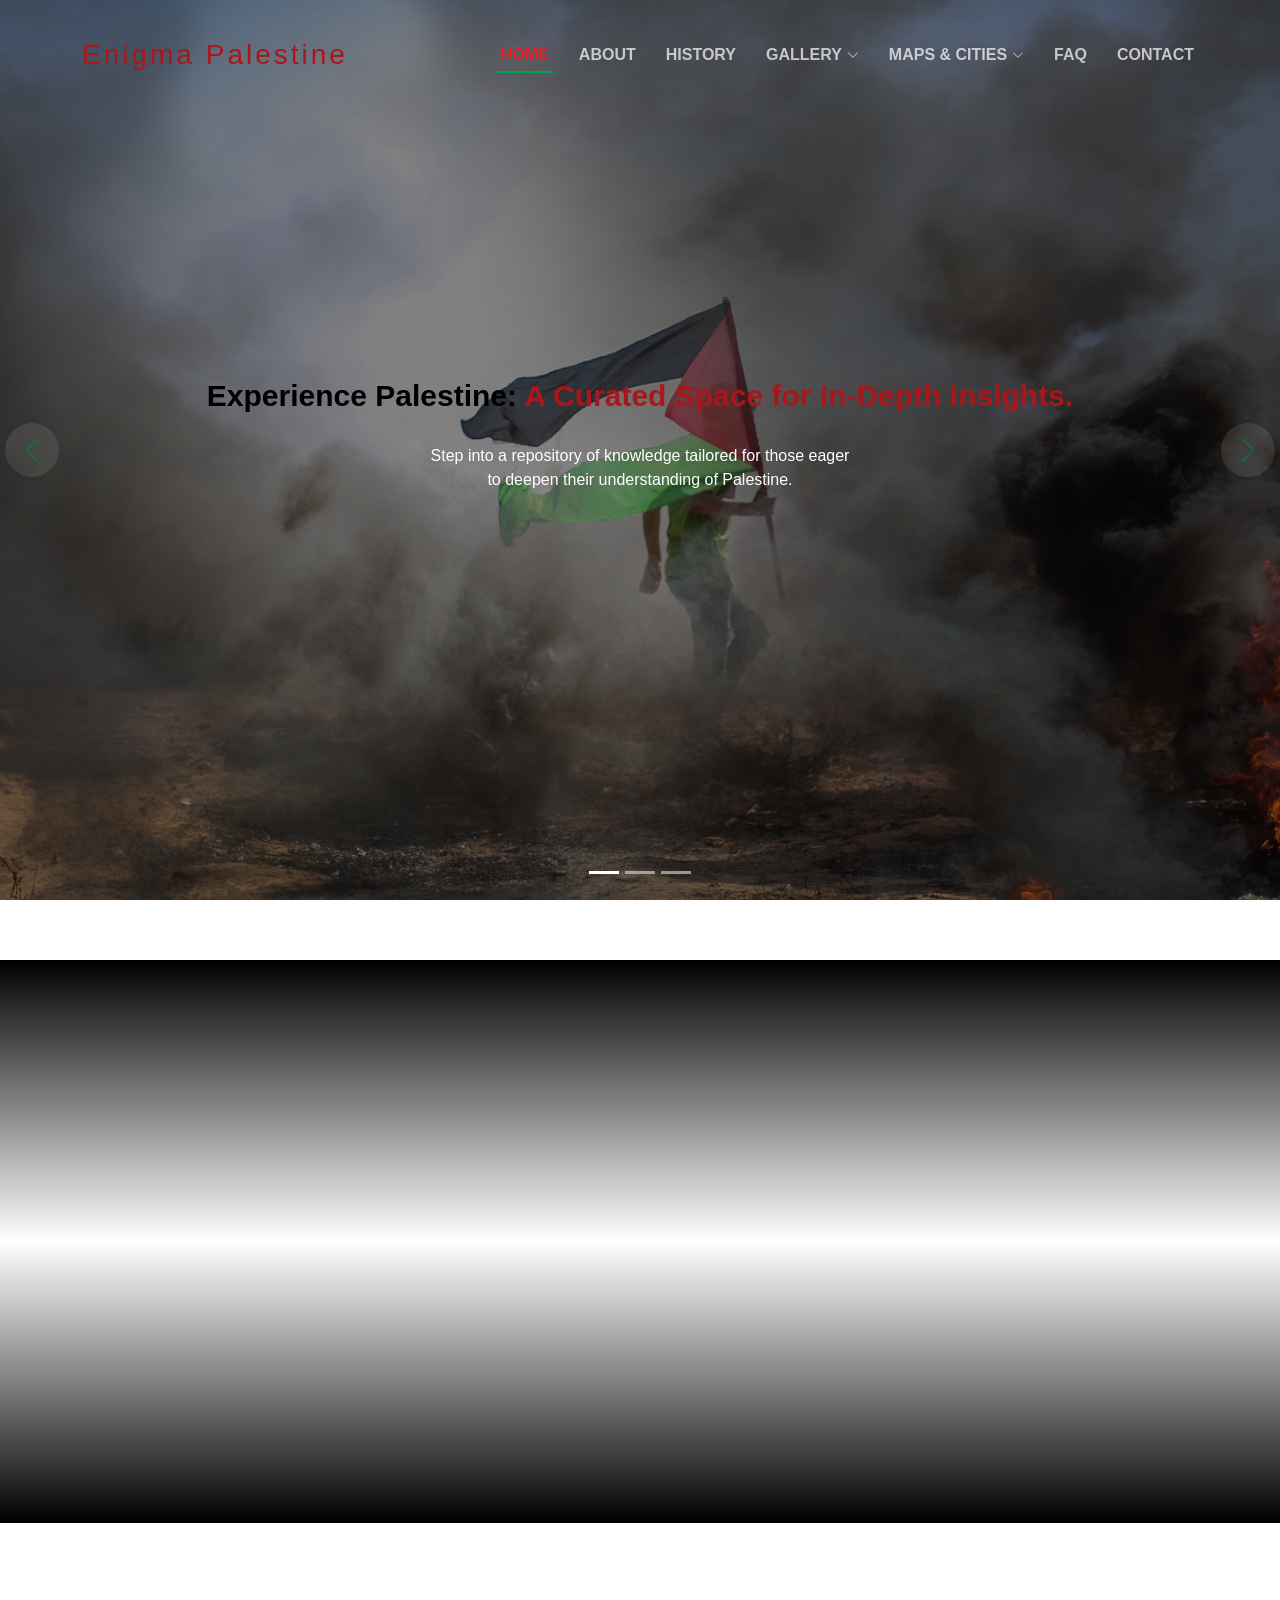
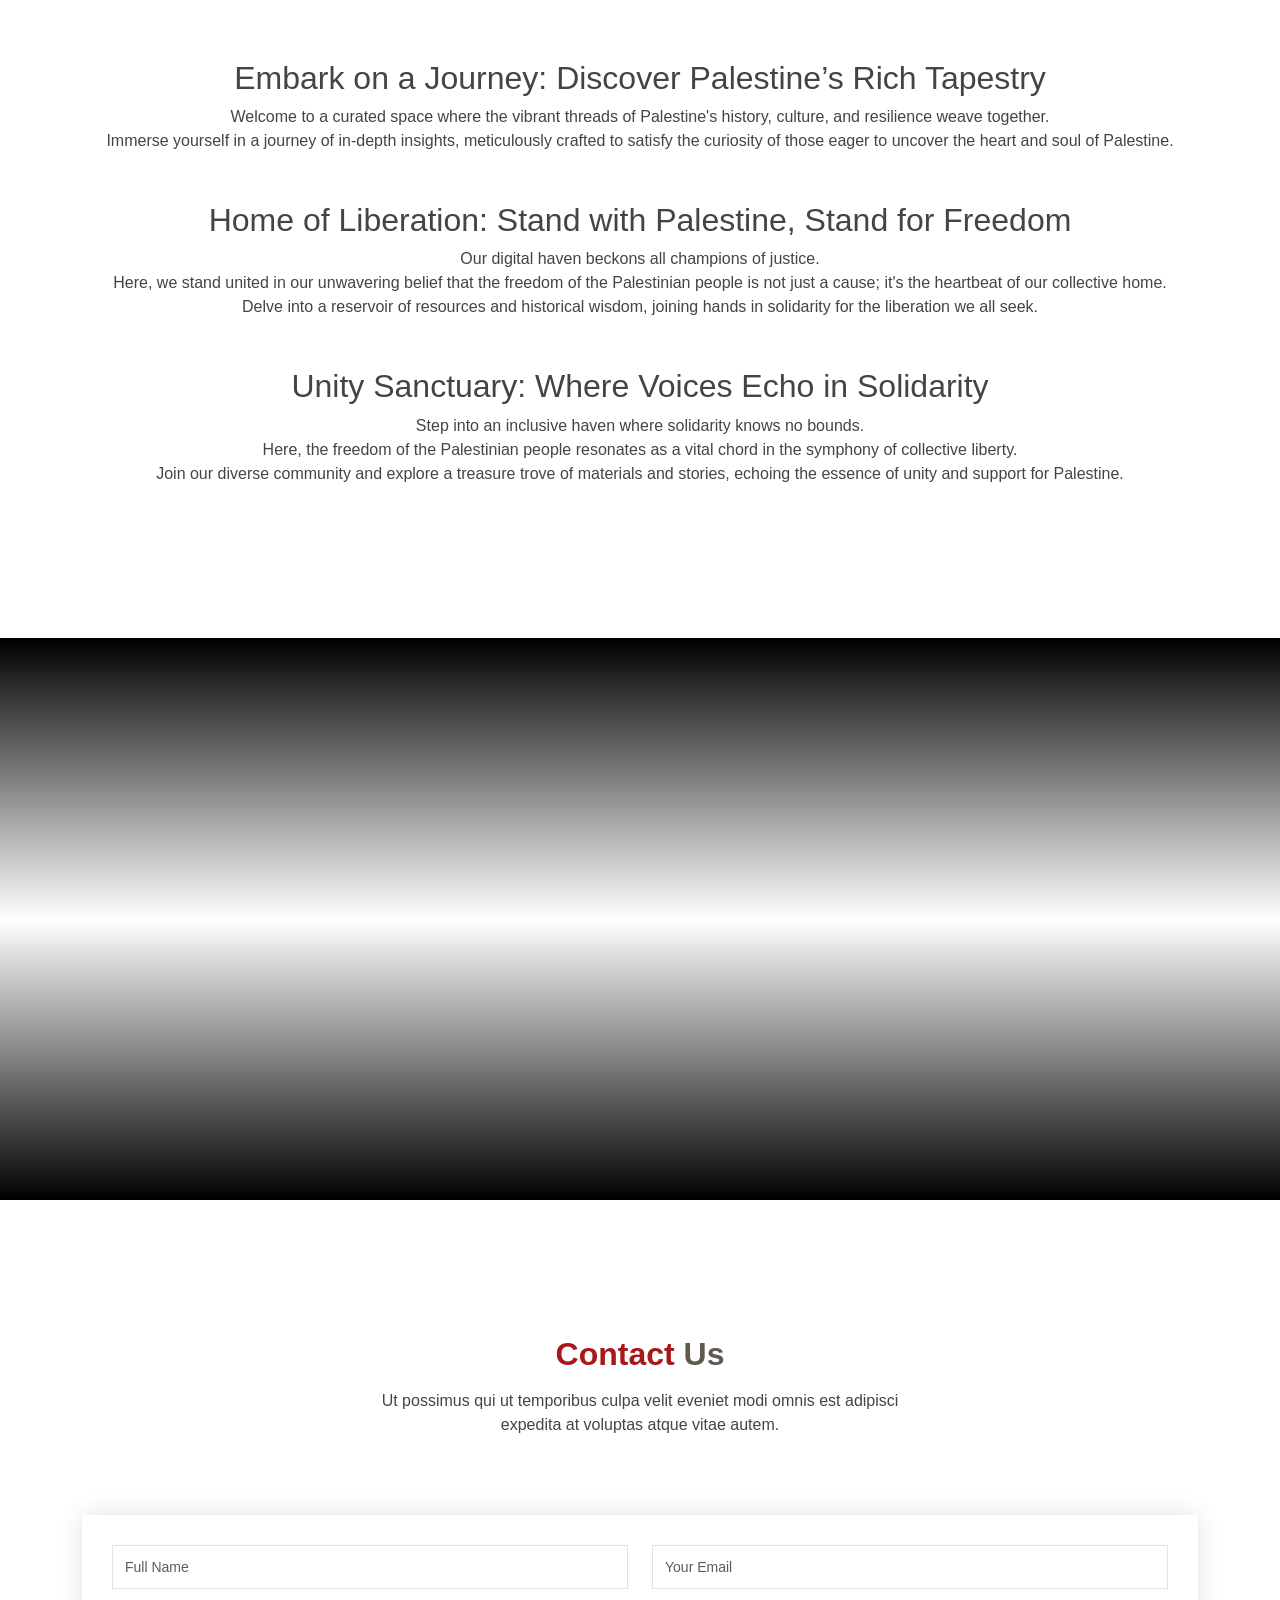
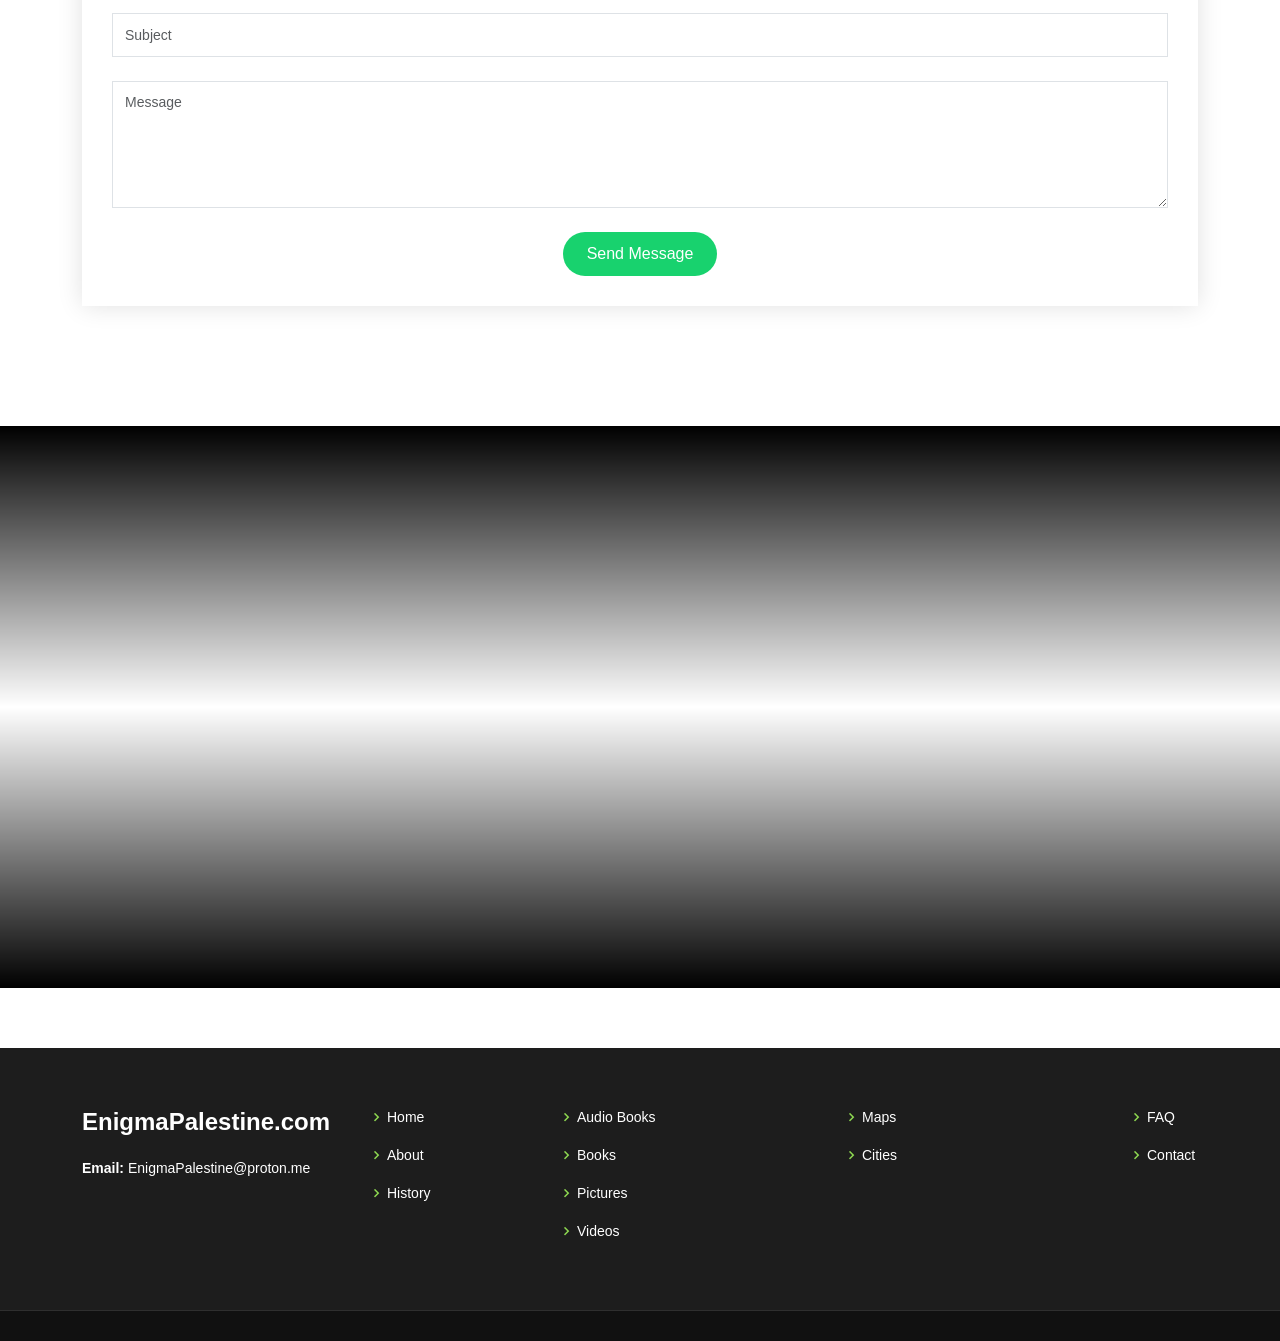
==== index.html @ a65f0f25 "create the maps and cities sections" ====
<!DOCTYPE html>
<html lang="en">

    <head>
        <meta charset="utf-8">
        <meta content="width=device-width, initial-scale=1.0" name="viewport">

        <title>HOME</title>
        <meta content="" name="description">
        <meta content="" name="keywords">

                            <!-- Google Fonts -->

        <link href="https://fonts.googleapis.com/css?family=Poppins:300,300i,400,400i,600,600i,700,700i|Satisfy|Comic+Neue:300,300i,400,400i,700,700i" rel="stylesheet">

                            <!-- vendor Files -->

        <link href="./other/animate.css/animate.min.css" rel="stylesheet">
        <link href="./other/bootstrap/css/bootstrap.min.css" rel="stylesheet">
        <link href="./other/bootstrap-icons/bootstrap-icons.css" rel="stylesheet">
        <link href="./other/boxicons/css/boxicons.min.css" rel="stylesheet">
        <link href="./other/glightbox/css/glightbox.min.css" rel="stylesheet">
        <link href="./other/swiper/swiper-bundle.min.css" rel="stylesheet">
        <link href="./css/style.css" rel="stylesheet">

    </head>

    <body>

                            <!-- ======= Header ======= -->

        <header id="header" class="fixed-top d-flex align-items-center header-transparent">
            <div class="container-fluid container-xl d-flex align-items-center justify-content-between">

                <div class="logo me-auto">
                    <h1><a href="index.html">Enigma Palestine</a></h1>
                </div>

                <nav id="navbar" class="navbar order-last order-lg-0">
                    <ul>
                        <li><a class="nav-link scrollto active" href="#hero">Home</a></li>

                        <li><a class="nav-link scrollto" href="about.html">About</a></li>

                        <li><a class="nav-link scrollto" href="history.html">History</a></li>

                        <li class="dropdown"><a class="nav-link scrollto" href="gallery.html"><span>Gallery</span> <i class="bi bi-chevron-down"></i></a>
                            <ul>
                                <li><a href="#">Audio Books</a></li>
                                <li><a href="#">Books</a></li>
                                <li><a href="#">Pictures</a></li>
                                <li><a href="#">Videos</a></li>
                            </ul>
                        </li>

                        <li class="dropdown"><a class="nav-link scrollto" href="maps&cities.html"><span>Maps & Cities</span> <i class="bi bi-chevron-down"></i></a>
                            <ul>
                                <li><a href="maps.html">Maps</a></li>
                                <li><a href="cities.html">Cities</a></li>
                            </ul>
                        </li>

                        <li><a class="nav-link scrollto" href="faq.html">FAQ</a></li>

                        <li><a class="nav-link scrollto" href="contact.html">Contact</a></li>
                    </ul>
                    <i class="bi bi-list mobile-nav-toggle"></i>
                </nav>

            </div>
        </header>

                            <!-- /Header -->

                            <!-- ======= Hero Section ======= -->

        <section id="hero">
            <div class="hero-container">
                <div id="heroCarousel" data-bs-interval="5000" class="carousel slide carousel-fade" data-bs-ride="carousel">

                    <ol class="carousel-indicators" id="hero-carousel-indicators"></ol>

                    <div class="carousel-inner" role="listbox">

                                    <!-- Slide 1 -->
                        <div class="carousel-item active" style="background-image: url(./img/slide.jpg);">
                            <div class="carousel-container">
                                <div class="carousel-content">
                                <h2 class="animate__animated animate__fadeInDown"><span>Experience Palestine:</span> A Curated Space for In-Depth Insights.</h2>
                                <p class="animate__animated animate__fadeInUp">Step into a repository of knowledge tailored for those eager to deepen their understanding of Palestine.</p>
                                </div>
                            </div>
                        </div>

                                    <!-- Slide 2 -->
                        <div class="carousel-item" style="background-image: url(./img/slide.jpg);">
                            <div class="carousel-container">
                                <div class="carousel-content">
                                <h2 class="animate__animated animate__fadeInDown"><span>Championing Palestinian Freedom:</span> Our Collective Home.</h2>
                                <p class="animate__animated animate__fadeInUp">We stand as a haven for those who share the conviction that the freedom of the Palestinian people is a crucial element in attaining our shared liberation.<br>
                                    Offering resources and historical insights, we embrace all who stand in solidarity with Palestine.</p>
                                </div>
                            </div>
                        </div>

                                    <!-- Slide 3 -->
                        <div class="carousel-item" style="background-image: url(./img/slide.jpg);">
                            <div class="carousel-container">
                                <div class="carousel-content">
                                <h2 class="animate__animated animate__fadeInDown"><span>Solidarity for Palestine:</span> An Inclusive Haven.</h2>
                                <p class="animate__animated animate__fadeInUp">In this welcoming sanctuary, we bring together individuals who understand that the freedom of the Palestinian people is inseparable from our joint pursuit of collective liberty.<br>
                                    Explore a treasure trove of materials and stories that echo the essence of unity in support of Palestine.</p>
                                </div>
                            </div>
                        </div>

                    </div>

                    <a class="carousel-control-prev" href="#heroCarousel" role="button" data-bs-slide="prev">
                        <span class="carousel-control-prev-icon bi bi-chevron-left" aria-hidden="true"></span>
                    </a>

                    <a class="carousel-control-next" href="#heroCarousel" role="button" data-bs-slide="next">
                        <span class="carousel-control-next-icon bi bi-chevron-right" aria-hidden="true"></span>
                    </a>

                </div>
            </div>
        </section>

                            <!-- /Hero -->

                            <!--======Banner======-->

        <section>
            <main>
                <div class='banner-1'></div>
            </main>
        </section>

                        <!--======/Banner======-->

                        <!--Text Section-->

        <section>
            <div class="text-center p-3">
                <h2><span>Embark on a Journey:</span> Discover Palestine’s Rich Tapestry</h2>
                <p>
                    Welcome to a curated space where the vibrant threads of Palestine's history, culture, and resilience weave together.<br>
                    Immerse yourself in a journey of in-depth insights, meticulously crafted to satisfy the curiosity of those eager to uncover the heart and soul of Palestine.
                </p>
            </div>

            <div class="text-center p-3">
                <h2><span>Home of Liberation:</span> Stand with Palestine, Stand for Freedom</h2>
                <p>
                    Our digital haven beckons all champions of justice.<br>
                    Here, we stand united in our unwavering belief that the freedom of the Palestinian people is not just a cause; it's the heartbeat of our collective home.<br>
                    Delve into a reservoir of resources and historical wisdom, joining hands in solidarity for the liberation we all seek.
                </p>
            </div>

            <div class="text-center p-3">
                <h2><span>Unity Sanctuary:</span> Where Voices Echo in Solidarity</h2>
                <p>
                    Step into an inclusive haven where solidarity knows no bounds.<br>
                    Here, the freedom of the Palestinian people resonates as a vital chord in the symphony of collective liberty.<br>
                    Join our diverse community and explore a treasure trove of materials and stories, echoing the essence of unity and support for Palestine.
                </p>
            </div>
        </section>

                        <!--/Text Section-->

                        <!--======Banner======-->

        <section>
            <main>
                <div class='banner-1'></div>
            </main>
        </section>
                    
                        <!--======/Banner======-->

                        <!-- ======= Contact Section ======= -->

        <section id="contact" class="contact">
            <div class="container">

                <div class="section-title">
                    <h2><span>Contact</span> Us</h2>
                    <p>Ut possimus qui ut temporibus culpa velit eveniet modi omnis est adipisci expedita at voluptas atque vitae autem.</p>
                </div>
            </div>

            <div class="container mt-5">

                <form action="forms/contact.php" method="post" role="form" class="php-email-form">
                    <div class="row">
                        <div class="col-md-6 form-group">
                            <input type="text" name="name" class="form-control" id="name" placeholder="Full Name" required>
                        </div>
                        <div class="col-md-6 form-group mt-3 mt-md-0">
                            <input type="email" class="form-control" name="email" id="email" placeholder="Your Email" required>
                        </div>
                    </div>
                    <div class="form-group mt-3">
                        <input type="text" class="form-control" name="subject" id="subject" placeholder="Subject" required>
                    </div>
                    <div class="form-group mt-3">
                        <textarea class="form-control" name="message" rows="5" placeholder="Message" required></textarea>
                    </div>
                    <div class="my-3">
                        <div class="loading">Loading</div>
                        <div class="error-message"></div>
                        <div class="sent-message">Your message has been sent. Thank you!</div>
                    </div>
                    <div class="text-center"><button type="submit">Send Message</button></div>
                </form>

            </div>
        </section>

                            <!-- /Contact Section -->

                            <!-- / #main -->

                            <!--======Banner======-->

        <section>
            <main>
                <div class='banner-1'></div>
            </main>
        </section>

                            <!--======/Banner======-->

                            <!-- ======= Footer ======= -->

        <footer id="footer">
            <div class="footer-top">
                <div class="container">
                    <div class="row">
                
                        <div class="col-lg-3 col-md-6">
                        <div class="footer-info">
                            <h3>EnigmaPalestine.com</h3>
                            <p>
                            <strong>Email:</strong> EnigmaPalestine@proton.me<br>
                            </p>
                        </div>
                        </div>
                
                        <div class="col-lg-2 col-md-6 footer-links">
                        <ul>
                            <li><i class="bx bx-chevron-right"></i> <a href="#hero">Home</a></li>
                            <li><i class="bx bx-chevron-right"></i> <a href="about.html">About</a></li>
                            <li><i class="bx bx-chevron-right"></i> <a href="history.html">History</a></li>
                        </ul>
                        </div>
                
                        <div class="col-lg-3 col-md-6 footer-links">
                        <ul>
                            <li><i class="bx bx-chevron-right"></i> <a href="audiobooks.html">Audio Books</a></li>
                            <li><i class="bx bx-chevron-right"></i> <a href="books.html">Books</a></li>
                            <li><i class="bx bx-chevron-right"></i> <a href="pictures.html">Pictures</a></li>
                            <li><i class="bx bx-chevron-right"></i> <a href="videos.html">Videos</a></li>
                        </ul>
                        </div>
                
                        <div class="col-lg-3 col-md-6 footer-links">
                        <ul>
                            <li><i class="bx bx-chevron-right"></i> <a href="maps.html">Maps</a></li>
                            <li><i class="bx bx-chevron-right"></i> <a href="cities.html">Cities</a></li>
                        </ul>
                        </div>
                
                        <div class="col-lg-1 col-md-6 footer-links">
                        <ul>
                            <li><i class="bx bx-chevron-right"></i> <a href="faq.html">FAQ</a></li>
                            <li><i class="bx bx-chevron-right"></i> <a href="contact.html">Contact</a></li>
                        </ul>
                        </div>
                
                    </div>
                </div>
            </div>
        </footer>

                            <!-- /Footer -->

        <a href="#" class="back-to-top d-flex align-items-center justify-content-center"><i class="bi bi-arrow-up-short"></i></a>

                            <!-- JS Files -->
        <script src="./other/bootstrap/js/bootstrap.bundle.min.js"></script>
        <script src="./other/glightbox/js/glightbox.min.js"></script>
        <script src="./other/isotope-layout/isotope.pkgd.min.js"></script>
        <script src="./other/swiper/swiper-bundle.min.js"></script>
        <script src="./other/php-email-form/validate.js"></script>
        <script src="./js/main.js"></script>

    </body>

</html>
---- css/style.css ----
/*--------------------------------------------------------------
# General
--------------------------------------------------------------*/
body {
  font-family: "Open Sans", sans-serif;
  color: #444444;
  background-color: #FFFFFF;
}

a {
  text-decoration: none;
  color: #ffb03b;
}

a:hover {
  color: #ffc56e;
  text-decoration: none;
}

h1,
h2,
h3,
h4,
h5,
h6 {
  font-family: "Roboto", sans-serif;
}

/*---------------------------------------
# Banners Section
----------------------------------------*/
.banner-1 {
  width: 75%;
  margin-left: calc(50% - 50vw);
  width: 100vw;
  height: 62.5vmin;
  min-height: 15em;
  background: linear-gradient(#000, transparent, #000),
              url('../img/banner/01.jpg') 50% / cover fixed; /* Use fixed background-attachment */
  background-blend-mode: multiply;
  overflow: hidden; /* Hide overflowing content */
}

.banner-2 {
  width: 75%;
  margin-left: calc(50% - 50vw);
  width: 100vw;
  height: 62.5vmin;
  min-height: 15em;
  background: linear-gradient(#000, transparent, #000),
              url('../img/banner/02.jpg') 50% / cover fixed; /* Use fixed background-attachment */
  background-blend-mode: multiply;
  overflow: hidden; /* Hide overflowing content */
}

.banner-3 {
  width: 75%;
  margin-left: calc(50% - 50vw);
  width: 100vw;
  height: 62.5vmin;
  min-height: 15em;
  background: linear-gradient(#000, transparent, #000),
              url('../img/banner/03.jpg') 50% / cover fixed; /* Use fixed background-attachment */
  background-blend-mode: multiply;
  overflow: hidden; /* Hide overflowing content */
}

.banner-4 {
  width: 75%;
  margin-left: calc(50% - 50vw);
  width: 100vw;
  height: 62.5vmin;
  min-height: 15em;
  background: linear-gradient(#000, transparent, #000),
              url('../img/banner/04.jpg') 50% / cover fixed; /* Use fixed background-attachment */
  background-blend-mode: multiply;
  overflow: hidden; /* Hide overflowing content */
}

.banner-5 {
  width: 75%;
  margin-left: calc(50% - 50vw);
  width: 100vw;
  height: 62.5vmin;
  min-height: 15em;
  background: linear-gradient(#000, transparent, #000),
              url('../img/banner/05.jpg') 50% / cover fixed; /* Use fixed background-attachment */
  background-blend-mode: multiply;
  overflow: hidden; /* Hide overflowing content */
}

.banner-6 {
  width: 75%;
  margin-left: calc(50% - 50vw);
  width: 100vw;
  height: 62.5vmin;
  min-height: 15em;
  background: linear-gradient(#000, transparent, #000),
              url('../img/banner/06.jpg') 50% / cover fixed; /* Use fixed background-attachment */
  background-blend-mode: multiply;
  overflow: hidden; /* Hide overflowing content */
}

.banner-7 {
  width: 75%;
  margin-left: calc(50% - 50vw);
  width: 100vw;
  height: 62.5vmin;
  min-height: 15em;
  background: linear-gradient(#000, transparent, #000),
              url('../img/banner/07.jpg') 50% / cover fixed; /* Use fixed background-attachment */
  background-blend-mode: multiply;
  overflow: hidden; /* Hide overflowing content */
}
/*--------------------------------------------------------------
# Back to top button
--------------------------------------------------------------*/
.back-to-top {
  position: fixed;
  visibility: hidden;
  opacity: 0;
  right: 15px;
  bottom: 15px;
  z-index: 996;
  background: #00A552;
  width: 40px;
  height: 40px;
  border-radius: 4px;
  transition: all 0.4s;
}

.back-to-top i {
  font-size: 28px;
  color: #fff;
  line-height: 0;
}

.back-to-top:hover {
  background: #00A552;
  color: #fff;
}

.back-to-top.active {
  visibility: visible;
  opacity: 1;
}

/*--------------------------------------------------------------
# Header
--------------------------------------------------------------*/
#header {
  top: 20px;
  height: 70px;
  z-index: 997;
  transition: all 0.5s;
  padding: 10px 0;
  background: rgba(26, 24, 22, 0.85);
}

#header.header-transparent {
  background: transparent;
}

#header.header-scrolled {
  top: 0;
  background: rgba(26, 24, 22, 0.85);
}

#header .logo h1 {
  font-size: 28px;
  margin: 0;
  line-height: 1;
  font-weight: 400;
  letter-spacing: 3px;
}

#header .logo h1 a,
#header .logo h1 a:hover {
  color: #A8181B;
  text-decoration: none;
}

#header .logo img {
  padding: 0;
  margin: 0;
  max-height: 40px;
}

/*--------------------------------------------------------------
# Navigation Menu
--------------------------------------------------------------*/
/**
* Desktop Navigation 
*/
.navbar {
  padding: 0;
}

.navbar ul {
  margin: 0;
  padding: 0;
  display: flex;
  list-style: none;
  align-items: center;
}

.navbar li {
  position: relative;
}

.navbar>ul>li {
  white-space: nowrap;
  padding: 10px 0 10px 22px;
}

.navbar a,
.navbar a:focus {
  display: flex;
  align-items: center;
  justify-content: space-between;
  padding: 0 4px;
  font-family: "Roboto", sans-serif;
  font-size: 16px;
  font-weight: 600;
  color: rgba(255, 255, 255, 0.7);
  white-space: nowrap;
  transition: 0.3s;
  text-transform: uppercase;
  position: relative;
}

.navbar a i,
.navbar a:focus i {
  font-size: 12px;
  line-height: 0;
  margin-left: 5px;
}

.navbar>ul>li>a:before {
  content: "";
  position: absolute;
  width: 100%;
  height: 2px;
  bottom: -6px;
  left: 0;
  background-color: #00A552;
  visibility: hidden;
  width: 0px;
  transition: all 0.3s ease-in-out 0s;
}

.navbar a:hover:before,
.navbar li:hover>a:before,
.navbar .active:before {
  visibility: visible;
  width: 100%;
}

.navbar a:hover,
.navbar .active,
.navbar .active:focus,
.navbar li:hover>a {
  color: #E91B23;
}

.navbar .getstarted,
.navbar .getstarted:focus {
  padding: 8px 25px;
  margin-left: 12px;
  border-radius: 4px;
  color: #fff;
  font-weight: 400;
  font-family: "Poppins", sans-serif;
  border: 2px solid #5c9f24;
}

.navbar .getstarted:hover,
.navbar .getstarted:focus:hover {
  color: #fff;
  background: #5c9f24;
}

.navbar .getstarted:hover:before,
.navbar li:hover>.getstarted:before {
  visibility: hidden;
}

.navbar .dropdown ul {
  display: block;
  position: absolute;
  left: 22px;
  top: calc(100% + 30px);
  margin: 0;
  padding: 10px 0;
  z-index: 99;
  opacity: 0;
  visibility: hidden;
  background: rgba(255, 255, 255, 0.7);
  box-shadow: 0px 0px 30px rgba(127, 137, 161, 0.25);
  transition: 0.3s;
}

.navbar .dropdown ul li {
  min-width: 200px;
}

.navbar .dropdown ul a {
  padding: 10px 20px;
  font-size: 15px;
  font-weight: 600;
  text-transform: none;
  color: #2a2a2a;
}

.navbar .dropdown ul a i {
  font-size: 12px;
}

.navbar .dropdown ul a:hover,
.navbar .dropdown ul .active:hover,
.navbar .dropdown ul li:hover>a {
  color: #A8181B;
}

.navbar .dropdown:hover>ul {
  opacity: 1;
  top: 100%;
  visibility: visible;
}

.navbar .dropdown .dropdown ul {
  top: 0;
  left: calc(100% - 30px);
  visibility: hidden;
}

.navbar .dropdown .dropdown:hover>ul {
  opacity: 1;
  top: 0;
  left: 100%;
  visibility: visible;
}

@media (max-width: 1366px) {
  .navbar .dropdown .dropdown ul {
    left: -90%;
  }

  .navbar .dropdown .dropdown:hover>ul {
    left: -100%;
  }
}

/**
* Mobile Navigation 
*/
.mobile-nav-toggle {
  color: #00A552;
  font-size: 28px;
  cursor: pointer;
  display: none;
  line-height: 0;
  transition: 0.5s;
}

.mobile-nav-toggle.bi-x {
  color: #00A552;
}

@media (max-width: 991px) {
  .mobile-nav-toggle {
    display: block;
  }

  .navbar ul {
    display: none;
  }
}

.navbar-mobile {
  position: fixed;
  overflow: hidden;
  top: 0;
  right: 0;
  left: 0;
  bottom: 0;
  background: rgba(17, 17, 17, 0.9);
  transition: 0.3s;
  z-index: 999;
}

.navbar-mobile .mobile-nav-toggle {
  position: absolute;
  top: 15px;
  right: 15px;
}

.navbar-mobile ul {
  display: block;
  position: absolute;
  top: 55px;
  right: 15px;
  bottom: 15px;
  left: 15px;
  padding: 10px 0;
  background-color: #fff;
  overflow-y: auto;
  transition: 0.3s;
}

.navbar-mobile a,
.navbar-mobile a:focus {
  padding: 10px 20px;
  font-size: 15px;
  color: #2a2a2a;
}

.navbar-mobile a:hover,
.navbar-mobile .active,
.navbar-mobile li:hover>a {
  color: #A8181B;
}

.navbar-mobile>ul>li {
  white-space: nowrap;
  padding: 0;
}

.navbar-mobile a:hover:before,
.navbar-mobile li:hover>a:before,
.navbar-mobile .active:before {
  visibility: hidden;
}

.navbar-mobile .getstarted,
.navbar-mobile .getstarted:focus {
  margin: 15px;
  color: #5c9f24;
  padding-left: 15px;
}

.navbar-mobile .dropdown ul {
  position: static;
  display: none;
  margin: 10px 20px;
  padding: 10px 0;
  z-index: 99;
  opacity: 1;
  visibility: visible;
  background: #fff;
  box-shadow: 0px 0px 30px rgba(127, 137, 161, 0.25);
}

.navbar-mobile .dropdown ul li {
  min-width: 200px;
}

.navbar-mobile .dropdown ul a {
  padding: 10px 20px;
}

.navbar-mobile .dropdown ul a i {
  font-size: 12px;
}

.navbar-mobile .dropdown ul a:hover,
.navbar-mobile .dropdown ul .active:hover,
.navbar-mobile .dropdown ul li:hover>a {
  color: #5c9f24;
}

.navbar-mobile .dropdown>.dropdown-active {
  display: block;
}


/*--------------------------------------------------------------
# Hero Section
--------------------------------------------------------------*/
#hero {
  width: 100%;
  height: 100vh;
  background-color: rgba(39, 37, 34, 0.8);
  overflow: hidden;
  padding: 0;
}

#hero .carousel-item {
  width: 100%;
  height: 100vh;
  background-size: cover;
  background-position: center;
  background-repeat: no-repeat;
}

#hero .carousel-item::before {
  content: "";
  background-color: rgba(12, 11, 10, 0.5);
  position: absolute;
  top: 0;
  right: 0;
  left: 0;
  bottom: 0;
}

#hero .carousel-container {
  display: flex;
  justify-content: center;
  align-items: center;
  position: absolute;
  bottom: 0;
  top: 0;
  left: 0;
  right: 0;
}

#hero .carousel-content {
  text-align: center;
}

#hero h2 {
  color: #A8181B;
  margin-bottom: 30px;
  font-size: 30px;
  font-weight: 700;
}

#hero h2 span {
  color: black;
}

#hero p {
  width: 80%;
  animation-delay: 0.4s;
  margin: 0 auto 30px auto;
  color: #FFFFFF;
}

#hero .carousel-inner .carousel-item {
  transition-property: opacity;
  background-position: center top;
}

#hero .carousel-inner .carousel-item,
#hero .carousel-inner .active.carousel-item-start,
#hero .carousel-inner .active.carousel-item-end {
  opacity: 0;
}

#hero .carousel-inner .active,
#hero .carousel-inner .carousel-item-next.carousel-item-start,
#hero .carousel-inner .carousel-item-prev.carousel-item-end {
  opacity: 1;
  transition: 0.5s;
}

#hero .carousel-inner .carousel-item-next,
#hero .carousel-inner .carousel-item-prev,
#hero .carousel-inner .active.carousel-item-start,
#hero .carousel-inner .active.carousel-item-end {
  left: 0;
  transform: translate3d(0, 0, 0);
}

#hero .carousel-control-next-icon,
#hero .carousel-control-prev-icon {
  background: none;
  font-size: 30px;
  line-height: 0;
  width: auto;
  height: auto;
  background: rgba(255, 255, 255, 0.2);
  border-radius: 50px;
  transition: 0.3s;
  color: #00A552;
  width: 54px;
  height: 54px;
  display: flex;
  align-items: center;
  justify-content: center;
}

#hero .carousel-control-next-icon:hover,
#hero .carousel-control-prev-icon:hover {
  background: rgba(255, 255, 255, 0.3);
  color: #A8181B;
}

#hero .carousel-indicators li {
  cursor: pointer;
  list-style-type: none;
}

@media (max-width: 768px) {
  #hero h2 {
    font-size: 28px;
  }
}

@media (min-width: 1024px) {
  #hero p {
    width: 50%;
  }

  #hero .carousel-control-prev,
  #hero .carousel-control-next {
    width: 5%;
  }
}

/*--------------------------------------------------------------
# Sections General
--------------------------------------------------------------*/
section {
  padding: 60px 0;
}

.section-bg {
  background-color: white;
}

.section-title {
  text-align: center;
  padding-bottom: 30px;
}

.section-title h2 {
  margin: 15px 0 0 0;
  font-size: 32px;
  font-weight: 700;
  color: #5f5950;
}

.section-title h2 span {
  color: #A8181B;
}

.section-title p {
  margin: 15px auto 0 auto;
  font-weight: 300;
}

@media (min-width: 1024px) {
  .section-title p {
    width: 50%;
  }
}

/*--------------------------------------------------------------
# About
--------------------------------------------------------------*/
.about {
  background: #FFFFFF;
}

.about .content h4 {
  font-size: 20px;
  font-weight: 700;
  margin-top: 5px;
  color: #A8181B;
}

.about .content p {
  font-size: 15px;
  color: #262628;
}

.about .content ul {
  list-style: none;
  padding: 0;
}

.about .content ul li+li {
  margin-top: 15px;
}

.about .content ul li {
  position: relative;
  padding-left: 26px;
}

.about .content ul i {
  font-size: 20px;
  color: #ffb03b;
  position: absolute;
  left: 0;
  top: 2px;
}

.about .content p:last-child {
  margin-bottom: 0;
}

/*--------------------------------------------------------------
#History
--------------------------------------------------------------*/
.history .box {
  padding: 50px 30px;
  box-shadow: 0px 2px 15px rgba(0, 0, 0, 0.1);
  transition: all ease-in-out 0.3s;
  height: 100%;
  cursor: pointer;
}

.history .box span {
  display: block;
  font-size: 28px;
  font-weight: 700;
  color: #5c9f24;
}

.history .box h4 {
  font-size: 24px;
  font-weight: 600;
  padding: 0;
  margin: 20px 0;
  color: #ed3c0d;
}

.history .box p {
  color: #2a2a2a;
  font-size: 15px;
  margin: 0;
  padding: 0;
}

.history .box:hover {
  background: #ed3c0d;
  padding: 30px 30px 70px 30px;
  box-shadow: 10px 15px 30px rgba(0, 0, 0, 0.18);
}

.history .box:hover span,
.history .box:hover h4,
.history .box:hover p {
  color: #fff;
}

/*--------------------------------------------------------------
# Gallery
--------------------------------------------------------------*/
.box {
  max-width: 1200px; /* Set a maximum width or use a percentage */
  width: 100%; /* Ensure the container takes the full width of its parent */
  margin: 0 auto; /* Center the container horizontally */
  display: grid;
  grid-template-columns: repeat(auto-fit, minmax(350px, 1fr));
  grid-gap: 15px;
}

.card{
  position: relative;
  width: 300px;
  height: 350px;
  background: #fff;
  margin: 0 auto;
  border-radius: 4px;
  box-shadow:0 2px 10px rgba(0,0,0,.2);
}
.card:before,
.card:after
{
  content:"";
  position: absolute;
  top: 0;
  left: 0;
  width: 100%;
  height: 100%;
  border-radius: 4px;
  background: #fff;
  transition: 0.5s;
  z-index:-1;
}
.card:hover:before{
transform: rotate(20deg);
box-shadow: 0 2px 20px rgba(0,0,0,.2);
}
.card:hover:after{
transform: rotate(10deg);
box-shadow: 0 2px 20px rgba(0,0,0,.2);
}
.card .imgBx{
position: absolute;
top: 10px;
left: 10px;
bottom: 10px;
right: 10px;
background: #222;
transition: 0.5s;
z-index: 1;
}

.card:hover .imgBx
{
  bottom: 80px;
}

.card .imgBx img{
  position: absolute;
  top: 0;
  left: 0;
  width: 100%;
  height: 100%;
  object-fit: cover;
}

.card .details{
  position: absolute;
  left: 10px;
  right: 10px;
  bottom: 10px;
  height: 60px;
  text-align: center;
}

.card .details h2{
  margin: 0;
  padding: 0;
  font-weight: 600;
  font-size: 20px;
  color: #777;
  text-transform: uppercase;
} 

.card .details h2 span{
font-weight: 500;
font-size: 16px;
color: #f38695;
display: block;
margin-top: 5px;
} 

/*--------------------------------------------------------------
# Frequently Asked Questions
--------------------------------------------------------------*/
.faq .faq-list {
  padding: 0 100px;
}

.faq .faq-list ul {
  padding: 0;
  list-style: none;
}

.faq .faq-list li+li {
  margin-top: 15px;
}

.faq .faq-list li {
  padding: 20px;
  background: #fff;
  border-radius: 4px;
  position: relative;
}

.faq .faq-list a {
  display: block;
  position: relative;
  font-family: "Poppins", sans-serif;
  font-size: 16px;
  line-height: 24px;
  font-weight: 500;
  padding: 0 30px;
  outline: none;
  cursor: pointer;
}

.faq .faq-list .icon-help {
  font-size: 24px;
  position: absolute;
  right: 0;
  left: 20px;
  color: #9cdc66;
}

.faq .faq-list .icon-show,
.faq .faq-list .icon-close {
  font-size: 24px;
  position: absolute;
  right: 0;
  top: 0;
}

.faq .faq-list p {
  margin-bottom: 0;
  padding: 10px 0 0 0;
}

.faq .faq-list .icon-show {
  display: none;
}

.faq .faq-list a.collapsed {
  color: #343a40;
}

.faq .faq-list a.collapsed:hover {
  color: #5c9f24;
}

.faq .faq-list a.collapsed .icon-show {
  display: inline-block;
}

.faq .faq-list a.collapsed .icon-close {
  display: none;
}

@media (max-width: 1200px) {
  .faq .faq-list {
    padding: 0;
  }
}

/*--------------------------------------------------------------
# Contact
--------------------------------------------------------------*/
.contact .info-wrap {
  box-shadow: 0px 2px 15px rgba(0, 0, 0, 0.1);
  padding: 30px;
}

.contact .info {
  background: #fff;
}

.contact .info i {
  font-size: 20px;
  color: #ffb03b;
  float: left;
  width: 44px;
  height: 44px;
  background: #fff6e8;
  display: flex;
  justify-content: center;
  align-items: center;
  border-radius: 50px;
  transition: all 0.3s ease-in-out;
}

.contact .info h4 {
  padding: 0 0 0 60px;
  font-size: 18px;
  font-weight: 600;
  margin-bottom: 5px;
  color: #433f39;
  font-family: "Poppins", sans-serif;
}

.contact .info p {
  padding: 0 0 0 60px;
  margin-bottom: 0;
  font-size: 14px;
  color: #7a7368;
}

.contact .info:hover i {
  background: #ffb03b;
  color: #fff;
}

.contact .php-email-form {
  width: 100%;
  box-shadow: 0 0 24px 0 rgba(0, 0, 0, 0.12);
  padding: 30px;
  background: #fff;
}

.contact .php-email-form .form-group {
  padding-bottom: 8px;
}

.contact .php-email-form .error-message {
  display: none;
  color: #fff;
  background: #ed3c0d;
  text-align: center;
  padding: 15px;
  font-weight: 600;
}

.contact .php-email-form .sent-message {
  display: none;
  color: #fff;
  background: #18d26e;
  text-align: center;
  padding: 15px;
  font-weight: 600;
}

.contact .php-email-form .loading {
  display: none;
  background: #fff;
  text-align: center;
  padding: 15px;
}

.contact .php-email-form .loading:before {
  content: "";
  display: inline-block;
  border-radius: 50%;
  width: 24px;
  height: 24px;
  margin: 0 10px -6px 0;
  border: 3px solid #18d26e;
  border-top-color: #eee;
  animation: animate-loading 1s linear infinite;
}

.contact .php-email-form input,
.contact .php-email-form textarea {
  border-radius: 0;
  box-shadow: none;
  font-size: 14px;
}

.contact .php-email-form input {
  height: 44px;
}

.contact .php-email-form textarea {
  padding: 10px 12px;
}

.contact .php-email-form button[type=submit] {
  background: #18d26e;
  border: 0;
  padding: 10px 24px;
  color: #fff;
  transition: 0.4s;
  border-radius: 50px;
}

.contact .php-email-form button[type=submit]:hover {
  background: #ed3c0d;
}

@keyframes animate-loading {
  0% {
    transform: rotate(0deg);
  }

  100% {
    transform: rotate(360deg);
  }
}

/*--------------------------------------------------------------
# Images Slider Section
--------------------------------------------------------------*/
.images-slider {
  overflow: hidden;
}

.images-slider .swiper-pagination {
  margin-top: 20px;
  position: relative;
}

.images-slider .swiper-pagination .swiper-pagination-bullet {
  width: 12px;
  height: 12px;
  background-color: #00A552;
  opacity: 1;
}

.images-slider .swiper-pagination .swiper-pagination-bullet-active {
  background-color: #A8181B;
}

.images-slider .swiper-slide-active {
  text-align: center;
}

@media (min-width: 992px) {
  .images-slider .swiper-wrapper {
    padding: 40px 0;
  }

  .images-slider .swiper-slide-active {
    border: 6px solid var(--color-primary);
    padding: 4px;
    background: #A8181B;
    z-index: 1;
    transform: scale(1.2);
  }
}

/*--------------------------------------------------------------
# Footer
--------------------------------------------------------------*/
#footer {
  background: #111111;
  padding: 0 0 30px 0;
  color: #fff;
  font-size: 14px;
}

#footer .footer-top {
  background: #1d1d1d;
  border-bottom: 1px solid #2f2f2f;
  padding: 60px 0 30px 0;
}

#footer .footer-top .footer-info {
  margin-bottom: 30px;
}

#footer .footer-top .footer-info h3 {
  font-size: 24px;
  margin: 0 0 20px 0;
  padding: 2px 0 2px 0;
  line-height: 1;
  font-weight: 700;
}

#footer .footer-top .footer-info p {
  font-size: 14px;
  line-height: 24px;
  margin-bottom: 0;
  font-family: "Roboto", sans-serif;
  color: #fff;
}

#footer .footer-top .social-links a {
  font-size: 18px;
  display: inline-block;
  background: #2a2a2a;
  color: #fff;
  line-height: 1;
  padding: 8px 0;
  margin-right: 4px;
  border-radius: 50%;
  text-align: center;
  width: 36px;
  height: 36px;
  transition: 0.3s;
}

#footer .footer-top .social-links a:hover {
  background: #5c9f24;
  color: #fff;
  text-decoration: none;
}

#footer .footer-top h4 {
  font-size: 16px;
  font-weight: 600;
  color: #fff;
  position: relative;
  padding-bottom: 12px;
}

#footer .footer-top .footer-links {
  margin-bottom: 30px;
}

#footer .footer-top .footer-links ul {
  list-style: none;
  padding: 0;
  margin: 0;
}

#footer .footer-top .footer-links ul i {
  padding-right: 2px;
  color: #8ed851;
  font-size: 18px;
  line-height: 1;
}

#footer .footer-top .footer-links ul li {
  padding: 10px 0;
  display: flex;
  align-items: center;
}

#footer .footer-top .footer-links ul li:first-child {
  padding-top: 0;
}

#footer .footer-top .footer-links ul a {
  color: #fff;
  transition: 0.3s;
  display: inline-block;
  line-height: 1;
}

#footer .footer-top .footer-links ul a:hover {
  color: #81d33d;
}

#footer .footer-top .footer-newsletter form {
  margin-top: 30px;
  background: #fff;
  padding: 6px 10px;
  position: relative;
  border-radius: 4px;
}

#footer .footer-top .footer-newsletter form input[type=email] {
  border: 0;
  padding: 4px;
  width: calc(100% - 110px);
}

#footer .footer-top .footer-newsletter form input[type=submit] {
  position: absolute;
  top: 0;
  right: -2px;
  bottom: 0;
  border: 0;
  background: none;
  font-size: 16px;
  padding: 0 20px;
  background: #5c9f24;
  color: #fff;
  transition: 0.3s;
  border-radius: 0 4px 4px 0;
}

#footer .footer-top .footer-newsletter form input[type=submit]:hover {
  background: #6ab82a;
}

#footer .copyright {
  text-align: center;
  padding-top: 30px;
}

#footer .credits {
  padding-top: 10px;
  text-align: center;
  font-size: 13px;
  color: #fff;
}
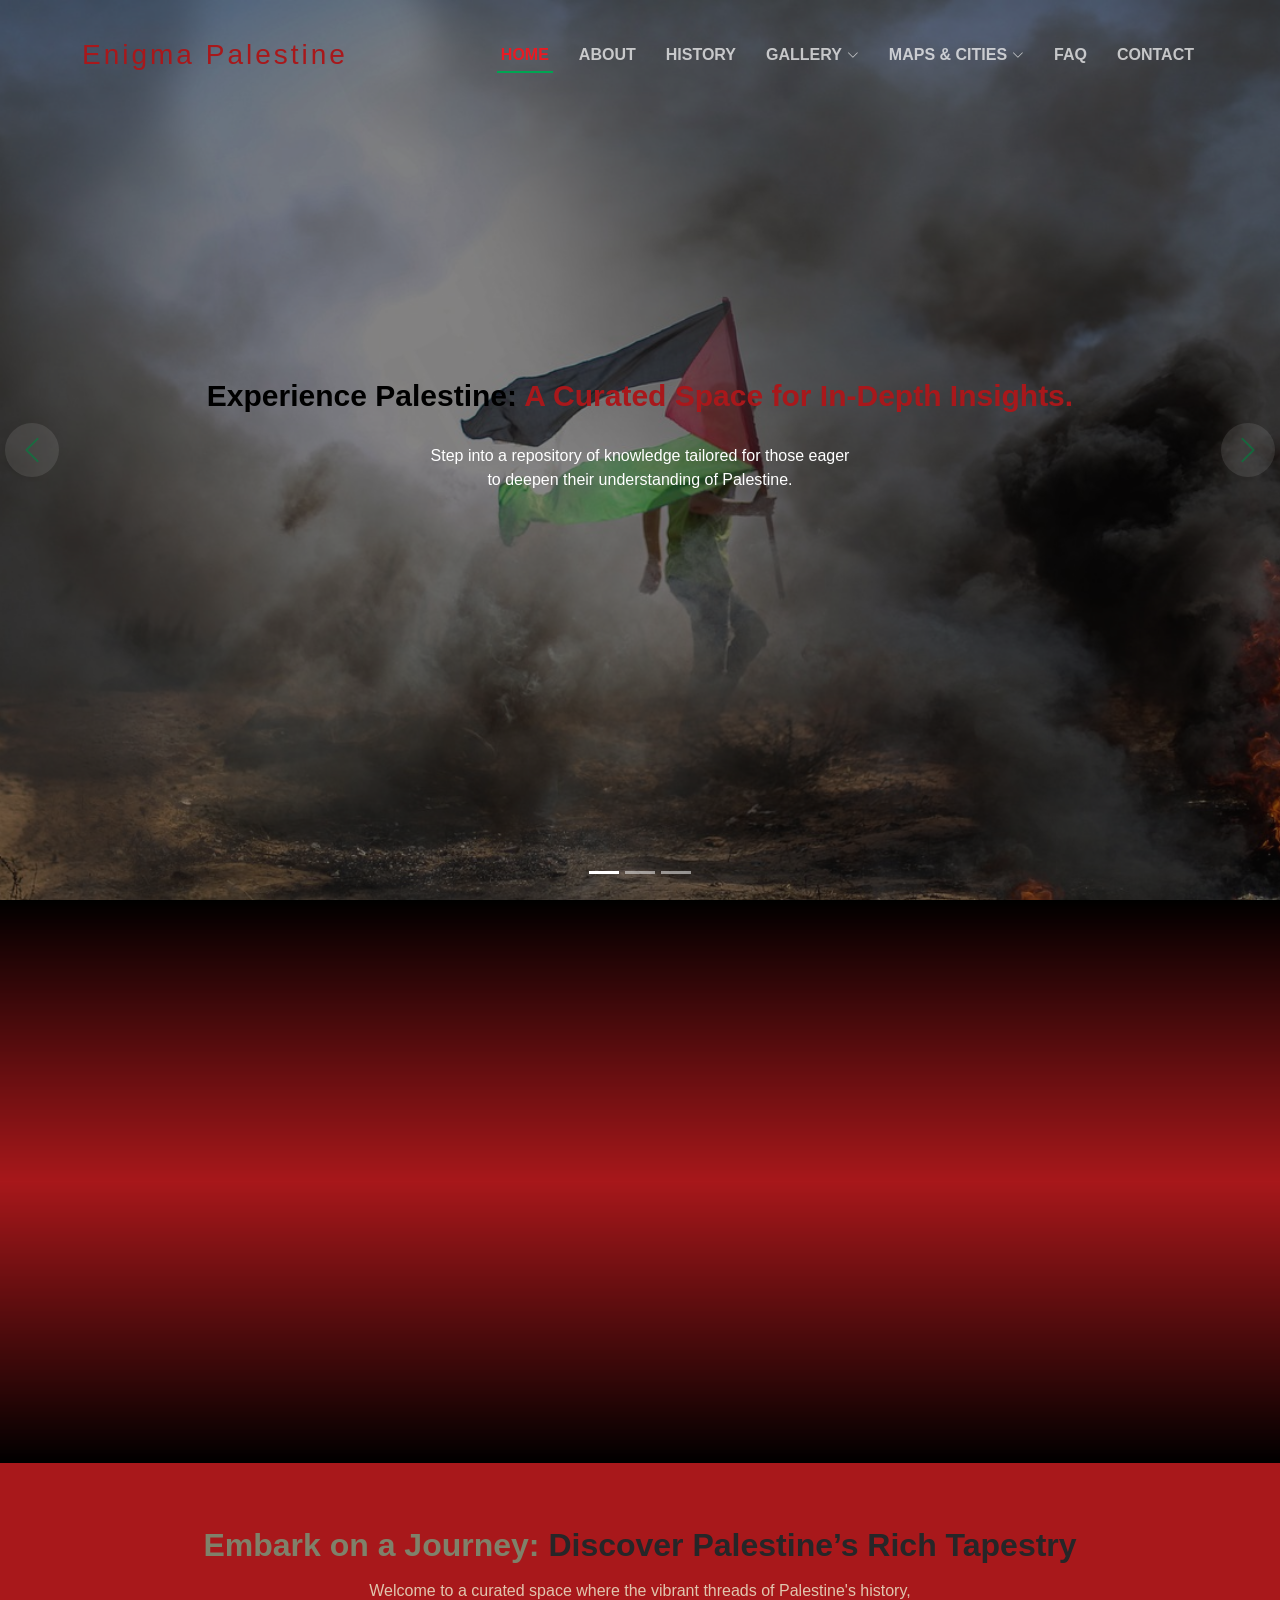
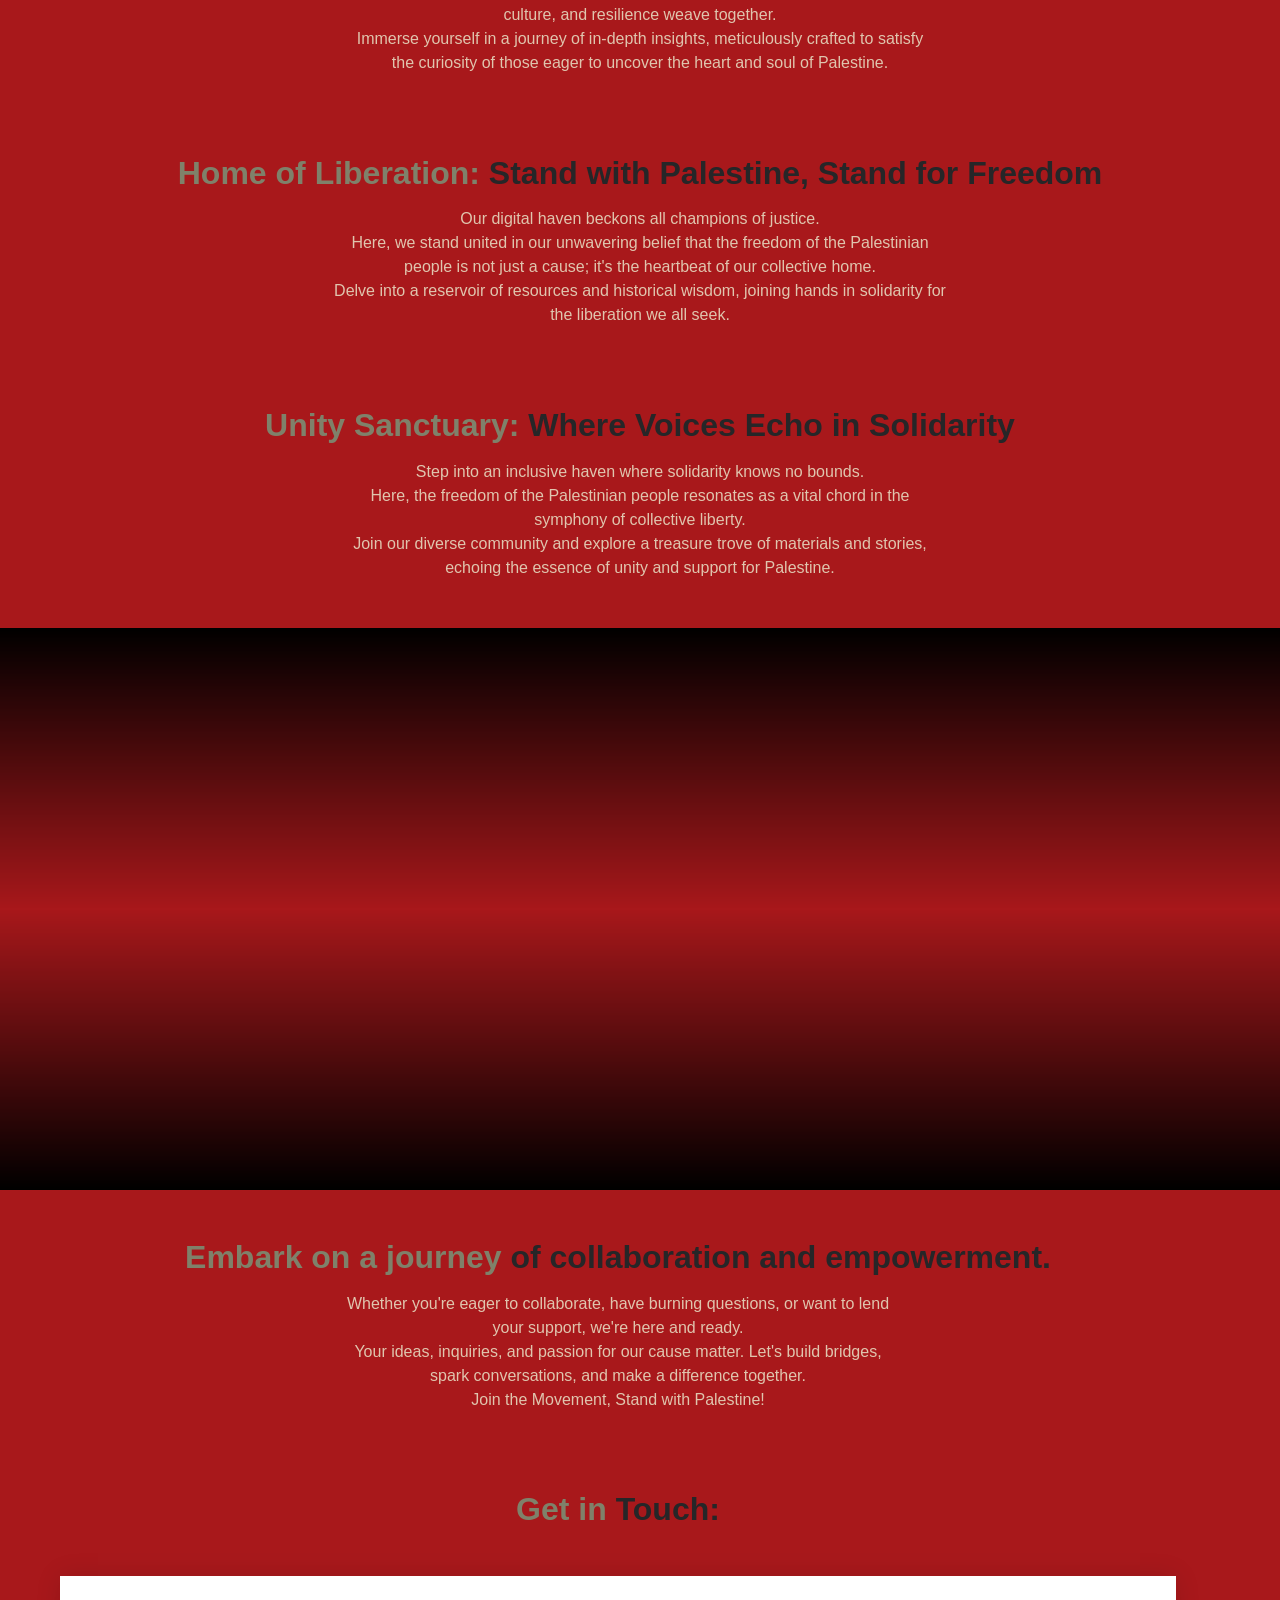
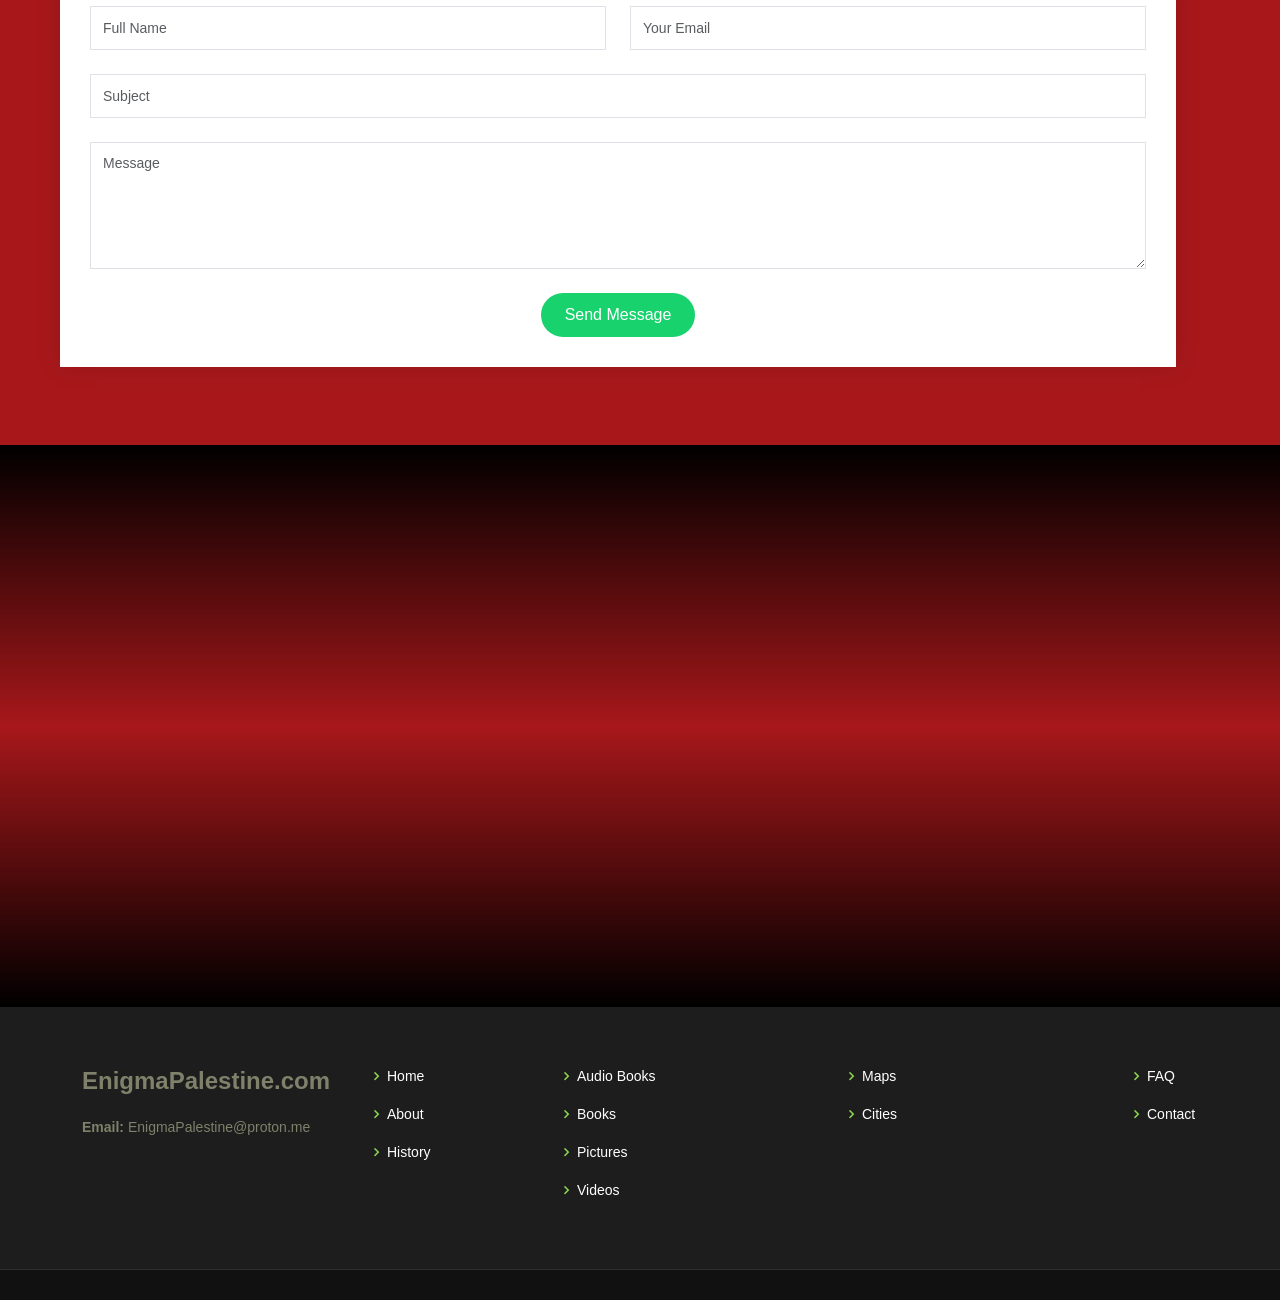
==== commit beb9d80a: "adjust the colour of the ul nav for mobile." ====
--- a/index.html
+++ b/index.html
@@ -143,7 +143,7 @@
                         <!--Text Section-->
 
         <section>
-            <div class="text-center p-3">
+            <div class="section-title p-5">
                 <h2><span>Embark on a Journey:</span> Discover Palestine’s Rich Tapestry</h2>
                 <p>
                     Welcome to a curated space where the vibrant threads of Palestine's history, culture, and resilience weave together.<br>
@@ -151,7 +151,7 @@
                 </p>
             </div>
 
-            <div class="text-center p-3">
+            <div class="section-title p-3">
                 <h2><span>Home of Liberation:</span> Stand with Palestine, Stand for Freedom</h2>
                 <p>
                     Our digital haven beckons all champions of justice.<br>
@@ -160,7 +160,7 @@
                 </p>
             </div>
 
-            <div class="text-center p-3">
+            <div class="section-title p-5">
                 <h2><span>Unity Sanctuary:</span> Where Voices Echo in Solidarity</h2>
                 <p>
                     Step into an inclusive haven where solidarity knows no bounds.<br>
@@ -185,15 +185,21 @@
                         <!-- ======= Contact Section ======= -->
 
         <section id="contact" class="contact">
-            <div class="container">
+            <div class="container m-5">
 
                 <div class="section-title">
-                    <h2><span>Contact</span> Us</h2>
-                    <p>Ut possimus qui ut temporibus culpa velit eveniet modi omnis est adipisci expedita at voluptas atque vitae autem.</p>
+                    <h2><span>Embark on a journey</span> of collaboration and empowerment.</h2>
+                    <p>
+                        Whether you're eager to collaborate, have burning questions, or want to lend your support, we're here and ready.<br>
+                        Your ideas, inquiries, and passion for our cause matter. Let's build bridges, spark conversations, and make a difference together.<br>
+                        Join the Movement, Stand with Palestine!
+                    </p>
                 </div>
             </div>
 
-            <div class="container mt-5">
+            <div class="section-title container m-5">
+
+                <h2 class="pb-5"><span>Get in</span> Touch:</h2>
 
                 <form action="forms/contact.php" method="post" role="form" class="php-email-form">
                     <div class="row">
--- a/css/style.css
+++ b/css/style.css
@@ -4,8 +4,8 @@
 --------------------------------------------------------------*/
 body {
   font-family: "Open Sans", sans-serif;
-  color: #444444;
-  background-color: #FFFFFF;
+  color: black;
+  background-color: #A8181B;
 }
 
 a {
@@ -404,7 +404,7 @@
   bottom: 15px;
   left: 15px;
   padding: 10px 0;
-  background-color: #fff;
+  background-color: #7F816A;
   overflow-y: auto;
   transition: 0.3s;
 }
@@ -448,7 +448,7 @@
   z-index: 99;
   opacity: 1;
   visibility: visible;
-  background: #fff;
+  background: #7F816A;
   box-shadow: 0px 0px 30px rgba(127, 137, 161, 0.25);
 }
 
@@ -612,9 +612,7 @@
 /*--------------------------------------------------------------
 # Sections General
 --------------------------------------------------------------*/
-section {
-  padding: 60px 0;
-}
+
 
 .section-bg {
   background-color: white;
@@ -629,16 +627,17 @@
   margin: 15px 0 0 0;
   font-size: 32px;
   font-weight: 700;
-  color: #5f5950;
+  color: #262628;
 }
 
 .section-title h2 span {
-  color: #A8181B;
+  color: #7F816A;
 }
 
 .section-title p {
   margin: 15px auto 0 auto;
   font-weight: 300;
+  color: #E0C5AE;
 }
 
 @media (min-width: 1024px) {
@@ -824,6 +823,100 @@
 } 
 
 .card .details h2 span{
+font-weight: 500;
+font-size: 16px;
+color: #f38695;
+display: block;
+margin-top: 5px;
+} 
+
+/*--------------------------------------------------------------
+#Maps & Cities 
+--------------------------------------------------------------*/
+.map-box {
+  max-width: 1200px; /* Set a maximum width or use a percentage */
+  width: 100%; /* Ensure the container takes the full width of its parent */
+  margin: 0 auto; /* Center the container horizontally */
+  display: grid;
+  grid-template-columns: repeat(auto-fit, minmax(350px, 1fr));
+  grid-gap: 15px;
+}
+
+.map-card{
+  position: relative;
+  width: 300px;
+  height: 350px;
+  background: #fff;
+  margin: 0 auto;
+  border-radius: 4px;
+  box-shadow:0 2px 10px rgba(0,0,0,.2);
+}
+.map-card:before,
+.map-card:after
+{
+  content:"";
+  position: absolute;
+  top: 0;
+  left: 0;
+  width: 100%;
+  height: 100%;
+  border-radius: 4px;
+  background: #fff;
+  transition: 0.5s;
+  z-index:-1;
+}
+.map-card:hover:before{
+transform: rotate(20deg);
+box-shadow: 0 2px 20px rgba(0,0,0,.2);
+}
+.map-card:hover:after{
+transform: rotate(10deg);
+box-shadow: 0 2px 20px rgba(0,0,0,.2);
+}
+.map-card .map-imgBx{
+position: absolute;
+top: 10px;
+left: 10px;
+bottom: 10px;
+right: 10px;
+background: #222;
+transition: 0.5s;
+z-index: 1;
+}
+
+.map-card:hover .map-imgBx
+{
+  bottom: 80px;
+}
+
+.map-card .map-imgBx img{
+  position: absolute;
+  top: 0;
+  left: 0;
+  width: 100%;
+  height: 100%;
+  object-fit: cover;
+}
+
+.map-card .map-details{
+  position: absolute;
+  left: 10px;
+  right: 10px;
+  bottom: 10px;
+  height: 60px;
+  text-align: center;
+}
+
+.map-card .map-details h2{
+  margin: 0;
+  padding: 0;
+  font-weight: 600;
+  font-size: 20px;
+  color: #777;
+  text-transform: uppercase;
+} 
+
+.map-card .map-details h2 span{
 font-weight: 500;
 font-size: 16px;
 color: #f38695;
@@ -1113,6 +1206,7 @@
   padding: 2px 0 2px 0;
   line-height: 1;
   font-weight: 700;
+  color: #7F816A;
 }
 
 #footer .footer-top .footer-info p {
@@ -1120,7 +1214,7 @@
   line-height: 24px;
   margin-bottom: 0;
   font-family: "Roboto", sans-serif;
-  color: #fff;
+  color: #7F816A;
 }
 
 #footer .footer-top .social-links a {
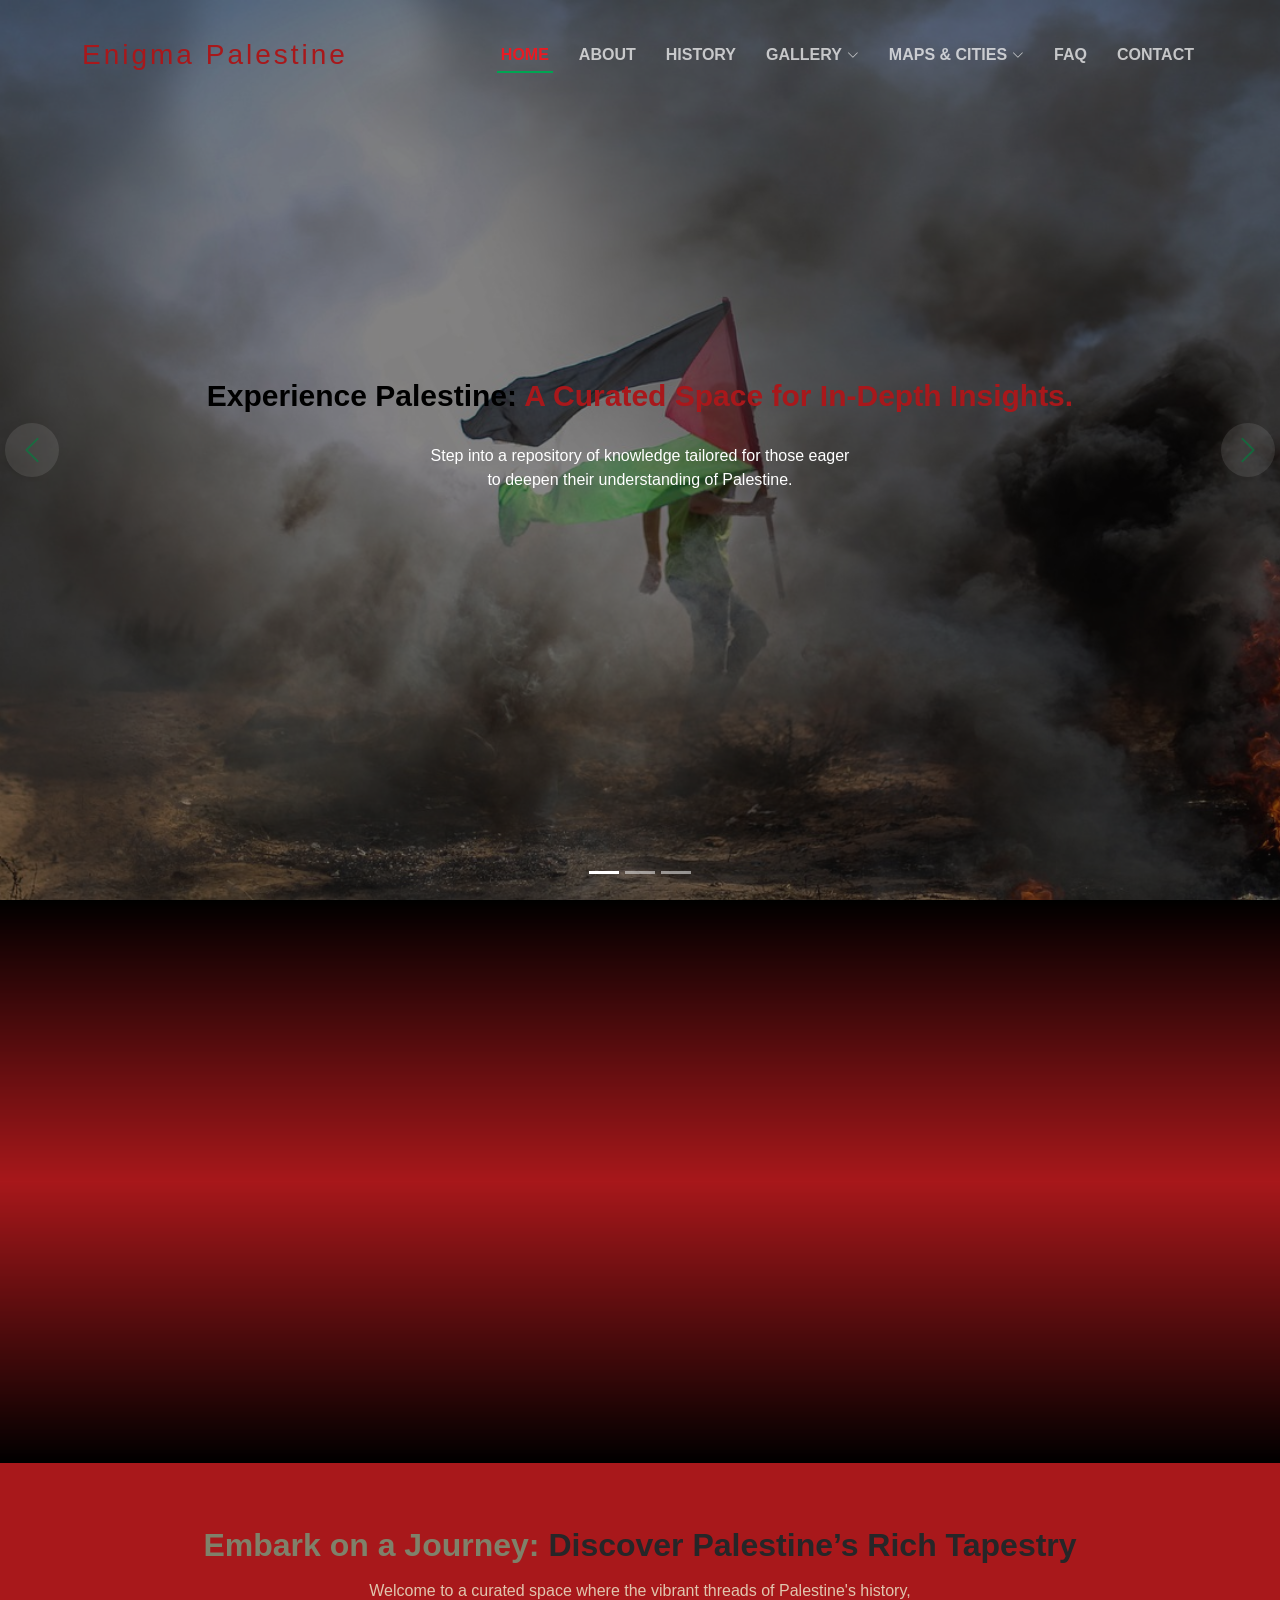
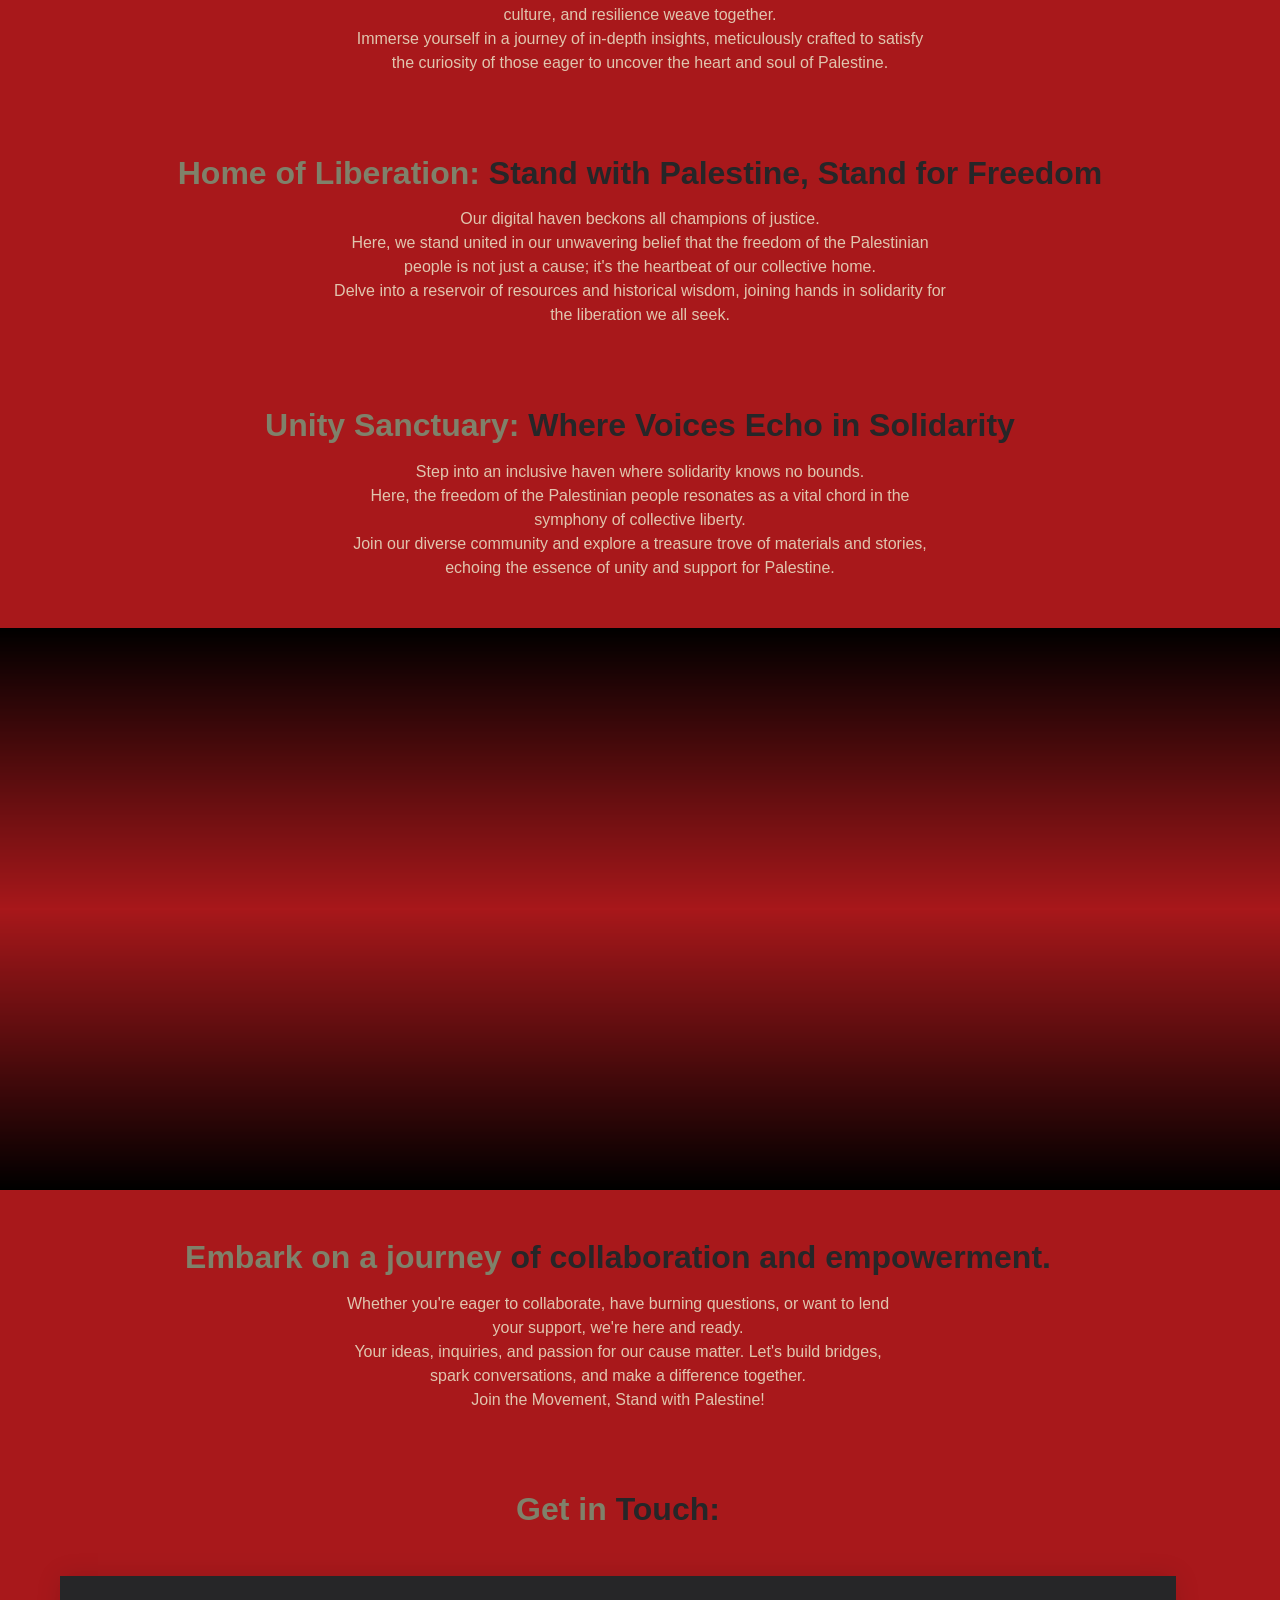
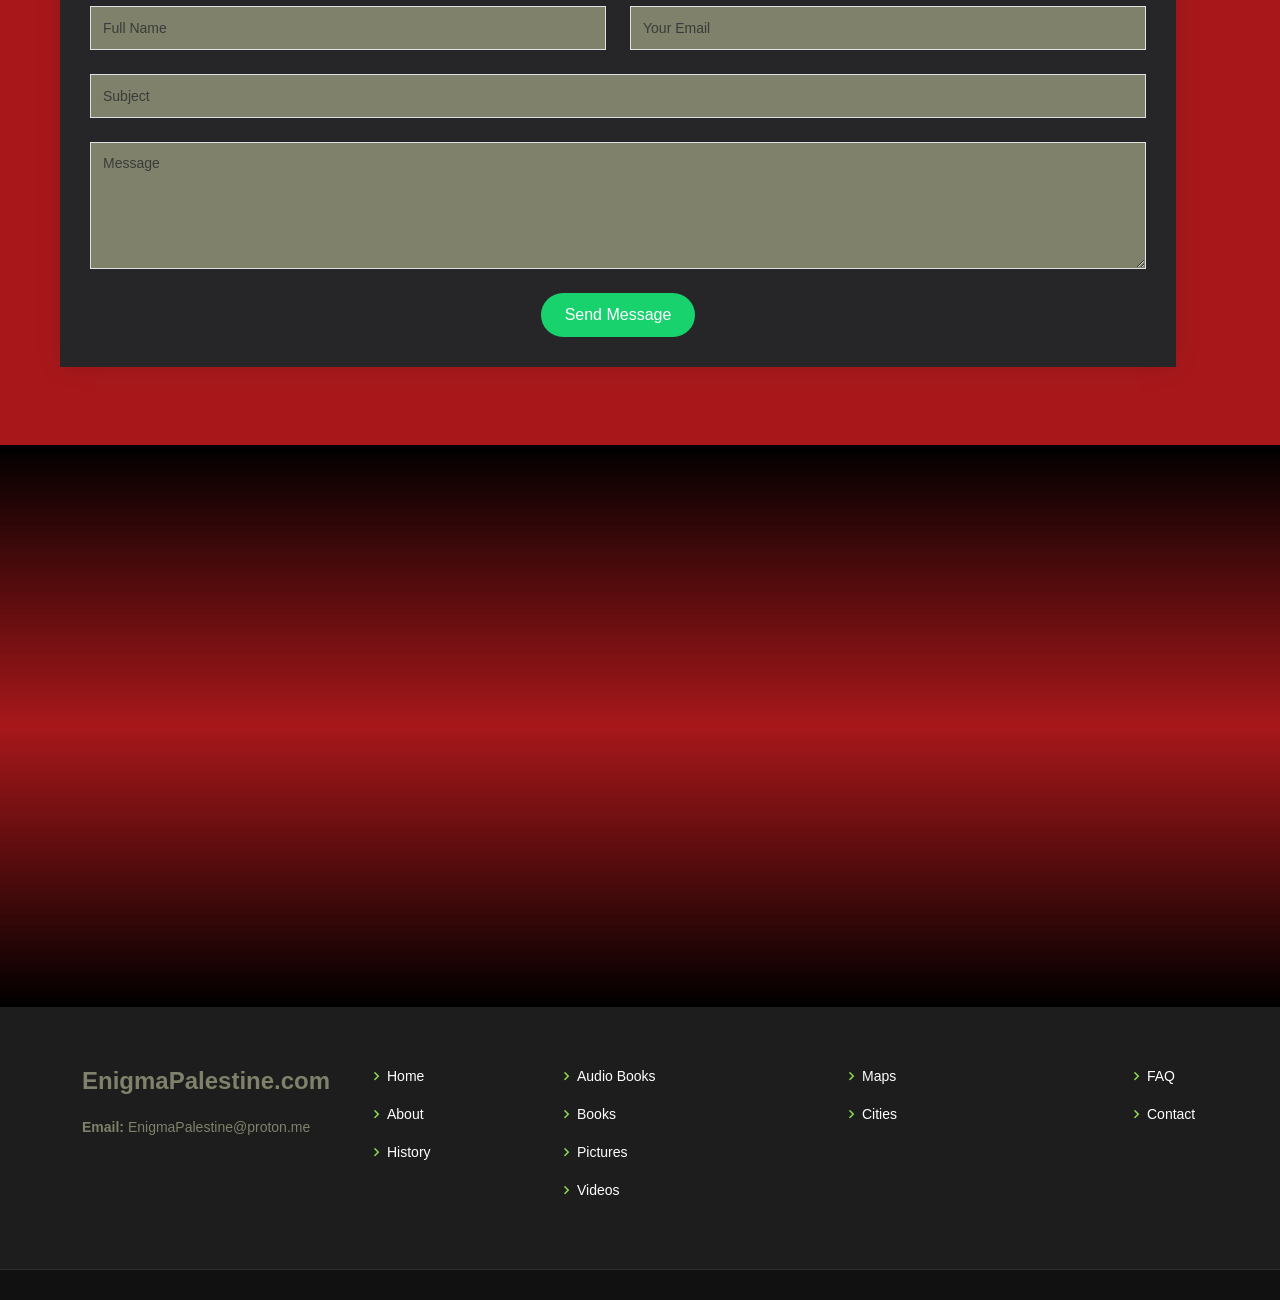
==== commit 5407562e: "adjust the form from php to mailto." ====
--- a/index.html
+++ b/index.html
@@ -201,7 +201,7 @@
 
                 <h2 class="pb-5"><span>Get in</span> Touch:</h2>
 
-                <form action="forms/contact.php" method="post" role="form" class="php-email-form">
+                <form action="mailto:enigmaPalestine@proton.me" method="post" role="form" class="php-email-form">
                     <div class="row">
                         <div class="col-md-6 form-group">
                             <input type="text" name="name" class="form-control" id="name" placeholder="Full Name" required>
@@ -221,7 +221,9 @@
                         <div class="error-message"></div>
                         <div class="sent-message">Your message has been sent. Thank you!</div>
                     </div>
-                    <div class="text-center"><button type="submit">Send Message</button></div>
+                    <div class="text-center">
+                        <button type="submit">Send Message</button>
+                    </div>
                 </form>
 
             </div>
--- a/css/style.css
+++ b/css/style.css
@@ -4,17 +4,17 @@
 --------------------------------------------------------------*/
 body {
   font-family: "Open Sans", sans-serif;
-  color: black;
+  color: #262628;
   background-color: #A8181B;
 }
 
 a {
   text-decoration: none;
-  color: #ffb03b;
+  color: #7F816A;
 }
 
 a:hover {
-  color: #ffc56e;
+  color: #A8181B;
   text-decoration: none;
 }
 
@@ -612,12 +612,6 @@
 /*--------------------------------------------------------------
 # Sections General
 --------------------------------------------------------------*/
-
-
-.section-bg {
-  background-color: white;
-}
-
 .section-title {
   text-align: center;
   padding-bottom: 30px;
@@ -649,20 +643,18 @@
 /*--------------------------------------------------------------
 # About
 --------------------------------------------------------------*/
-.about {
-  background: #FFFFFF;
-}
+
 
 .about .content h4 {
   font-size: 20px;
   font-weight: 700;
   margin-top: 5px;
-  color: #A8181B;
+  color: #262628;
 }
 
 .about .content p {
   font-size: 15px;
-  color: #262628;
+  color: #E0C5AE;
 }
 
 .about .content ul {
@@ -700,6 +692,7 @@
   transition: all ease-in-out 0.3s;
   height: 100%;
   cursor: pointer;
+  background-color: #262628;
 }
 
 .history .box span {
@@ -718,7 +711,7 @@
 }
 
 .history .box p {
-  color: #2a2a2a;
+  color: #E0C5AE;
   font-size: 15px;
   margin: 0;
   padding: 0;
@@ -942,7 +935,7 @@
 
 .faq .faq-list li {
   padding: 20px;
-  background: #fff;
+  background: #262628;
   border-radius: 4px;
   position: relative;
 }
@@ -964,7 +957,7 @@
   position: absolute;
   right: 0;
   left: 20px;
-  color: #9cdc66;
+  color: #00A552;
 }
 
 .faq .faq-list .icon-show,
@@ -978,6 +971,7 @@
 .faq .faq-list p {
   margin-bottom: 0;
   padding: 10px 0 0 0;
+  color: #FFFFFF;
 }
 
 .faq .faq-list .icon-show {
@@ -985,7 +979,7 @@
 }
 
 .faq .faq-list a.collapsed {
-  color: #343a40;
+  color: #7F816A;
 }
 
 .faq .faq-list a.collapsed:hover {
@@ -1057,7 +1051,7 @@
   width: 100%;
   box-shadow: 0 0 24px 0 rgba(0, 0, 0, 0.12);
   padding: 30px;
-  background: #fff;
+  background: #262628;
 }
 
 .contact .php-email-form .form-group {
@@ -1106,6 +1100,7 @@
   border-radius: 0;
   box-shadow: none;
   font-size: 14px;
+  background-color: #7F816A;
 }
 
 .contact .php-email-form input {
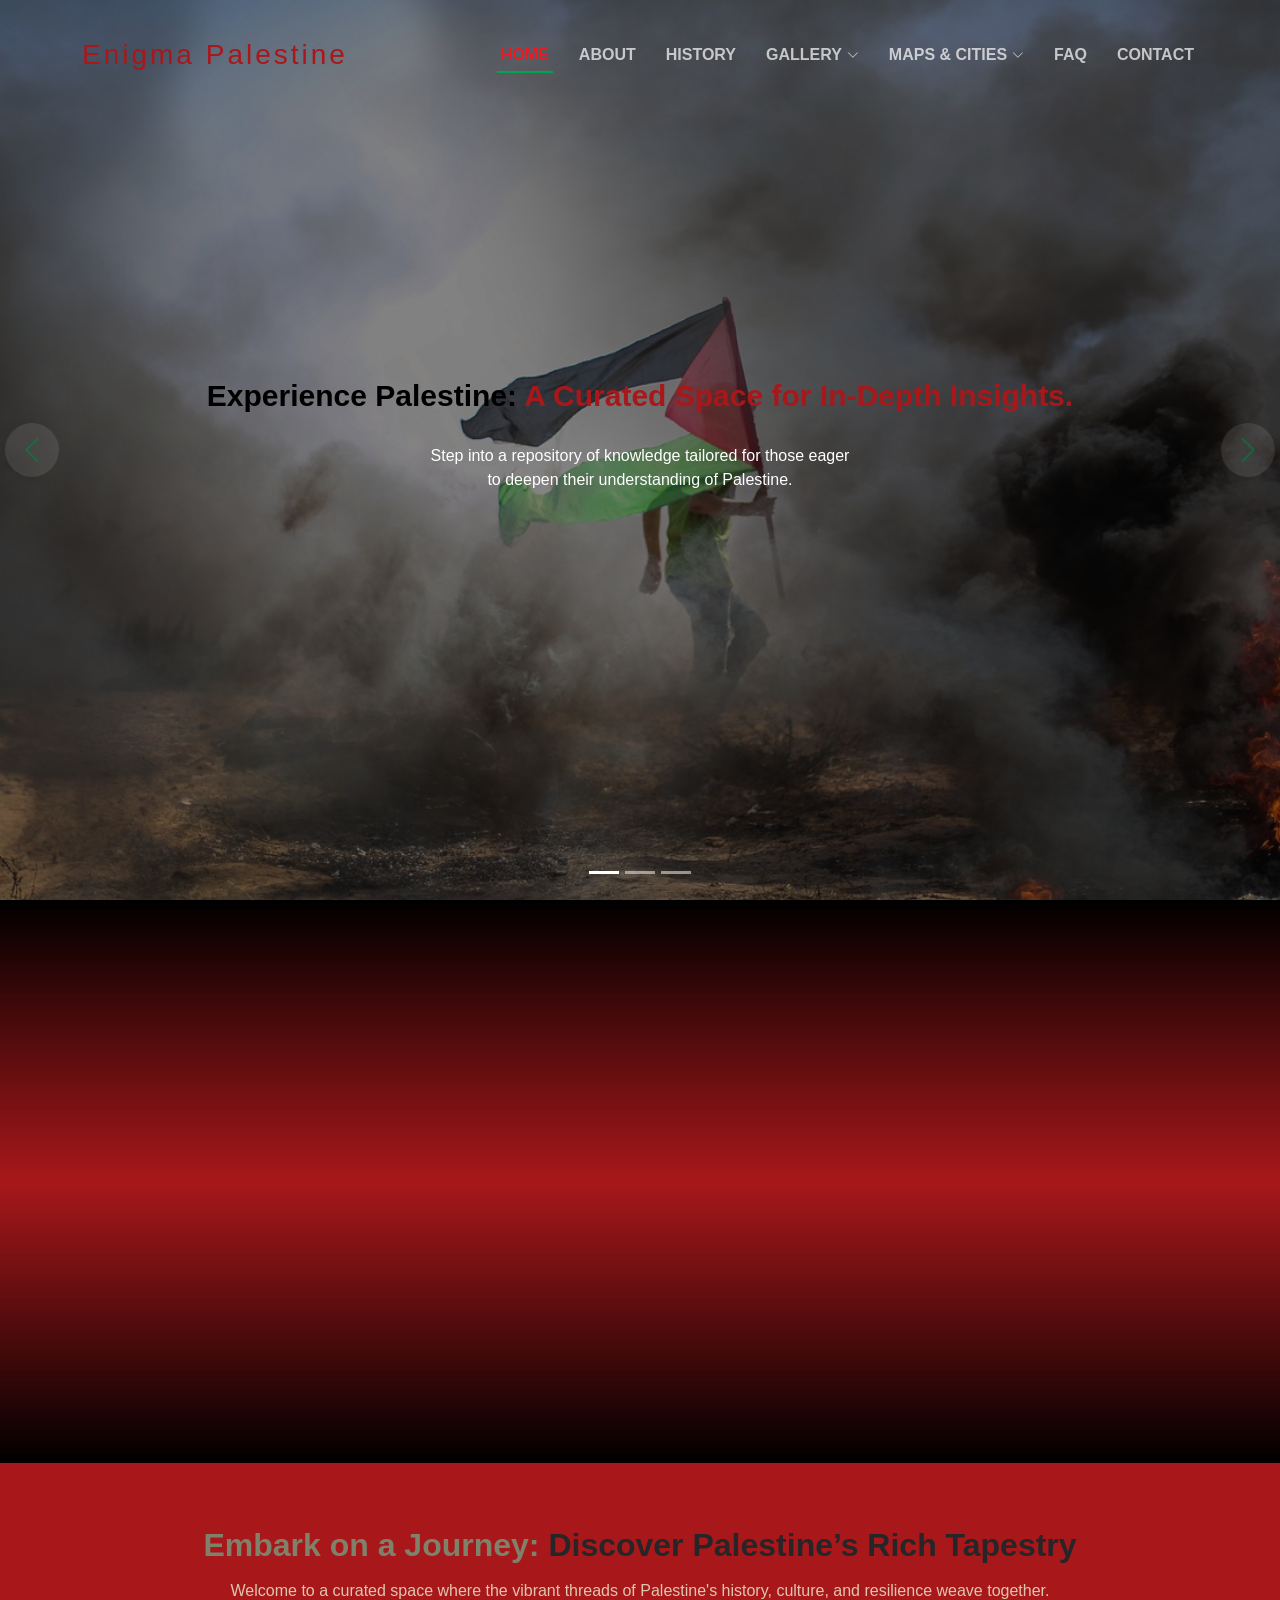
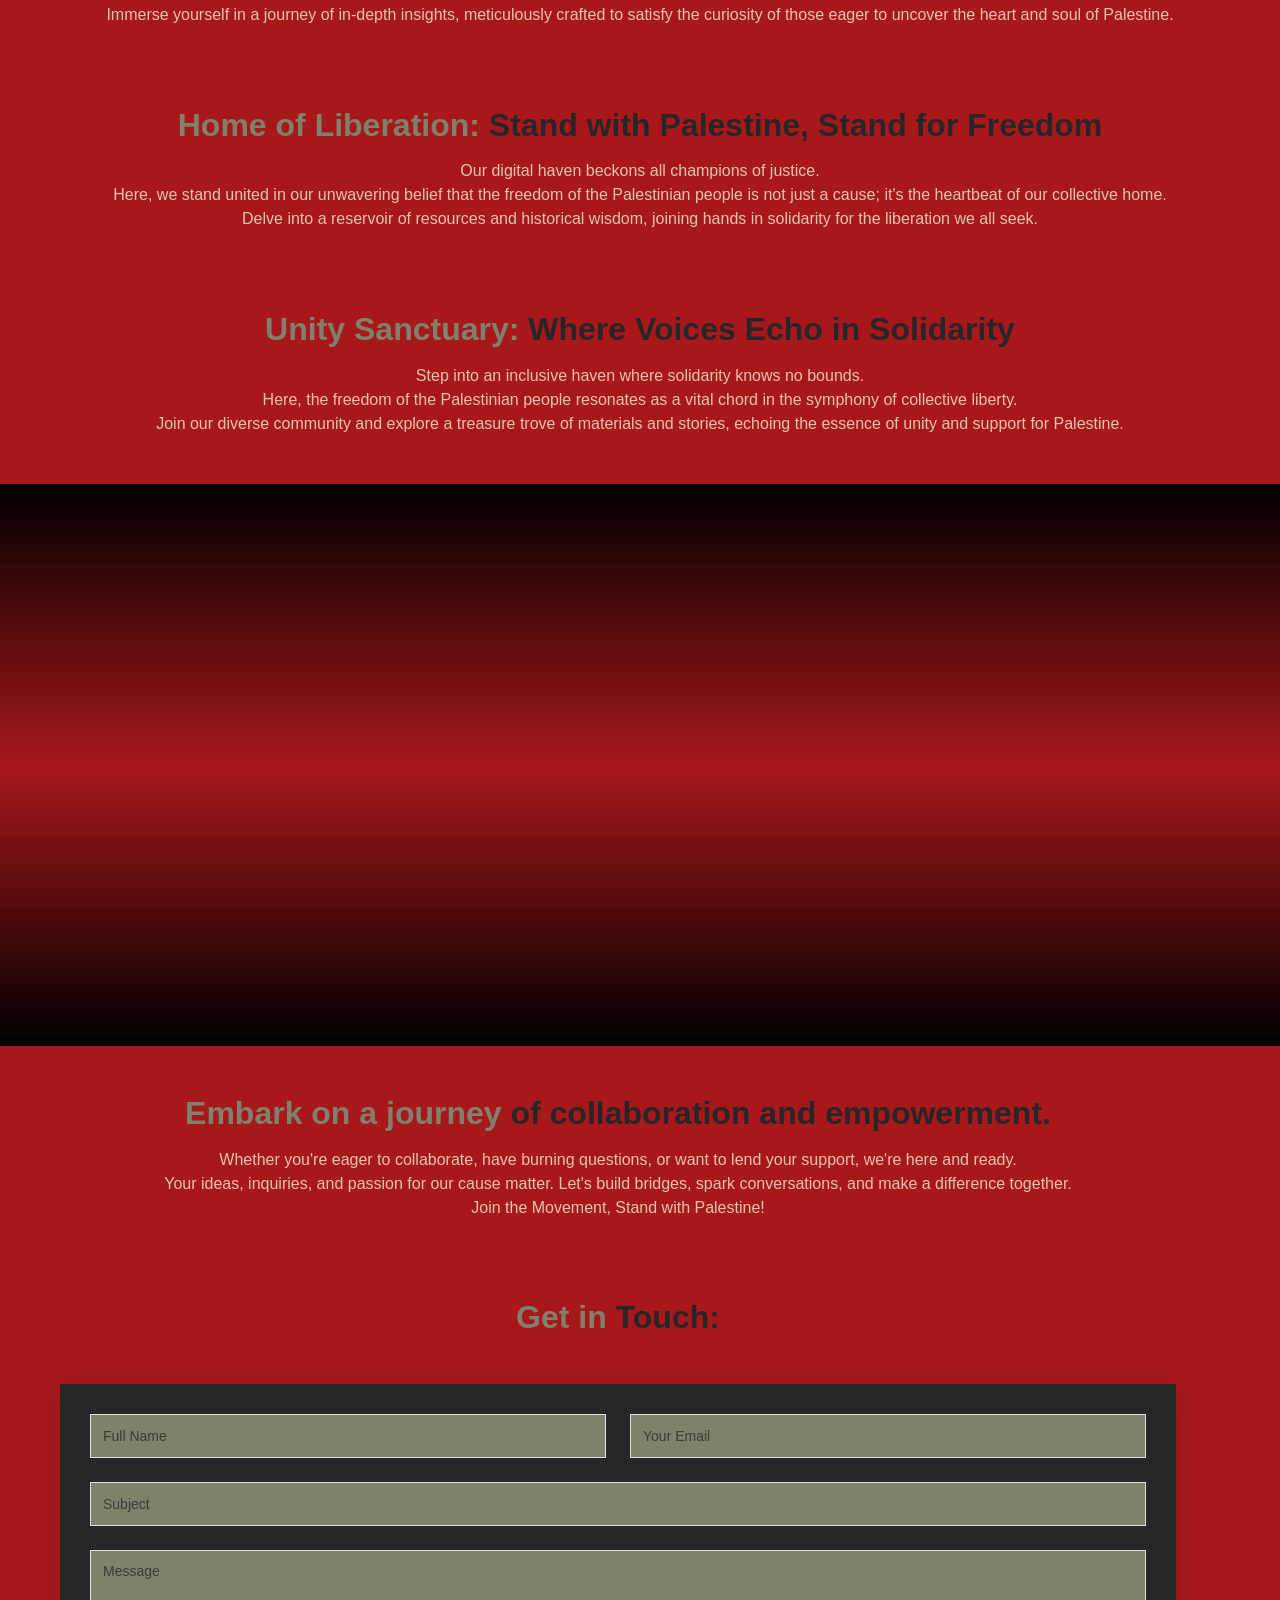
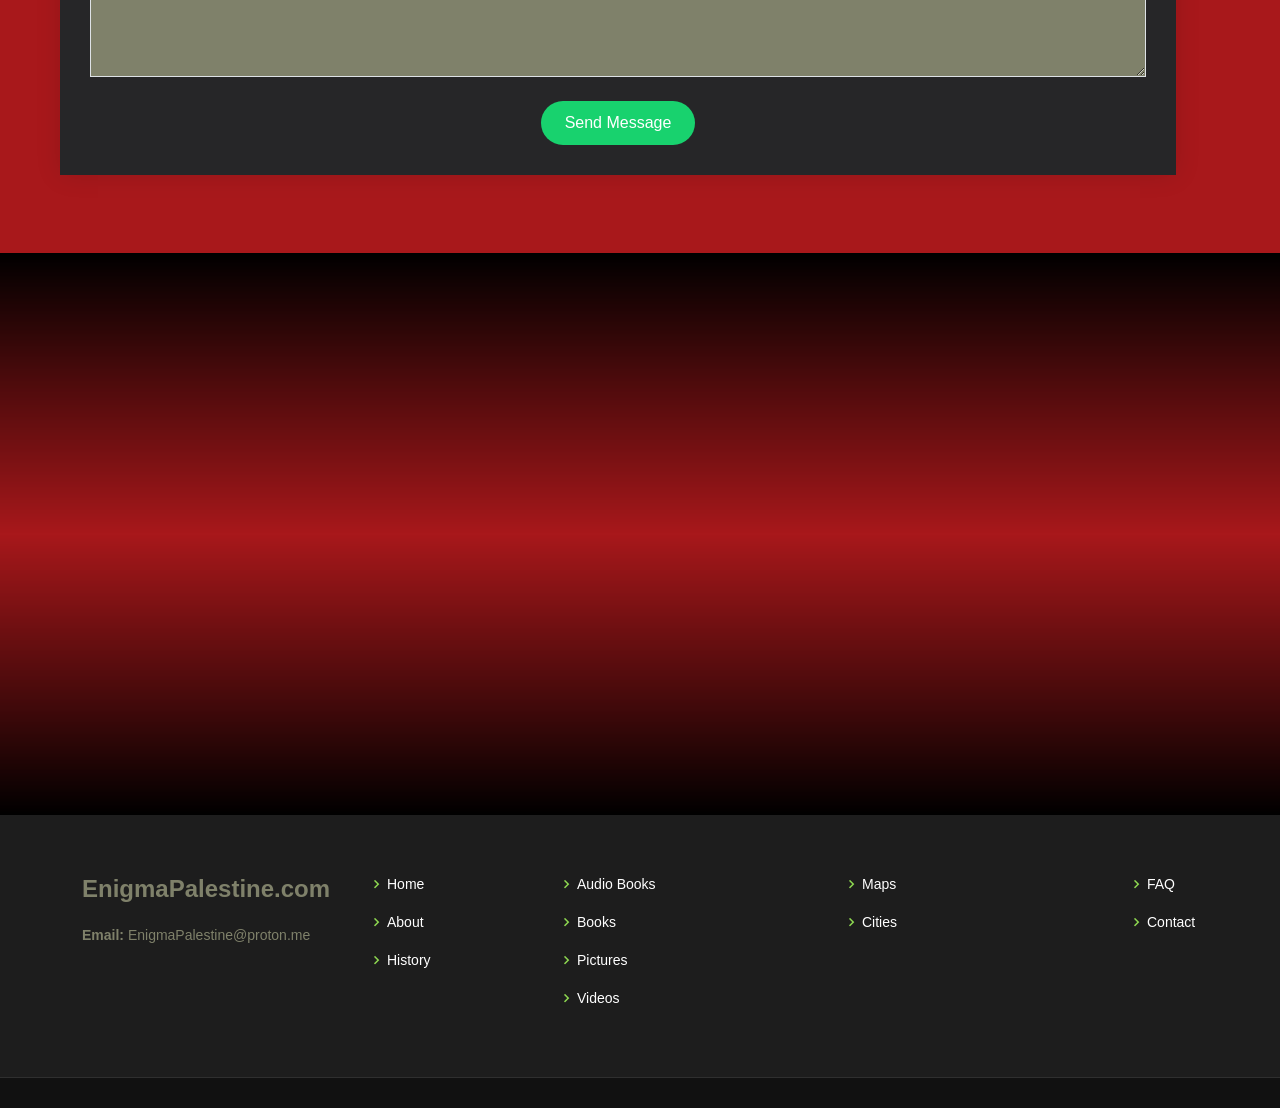
==== commit c749ae5d: "adjust banner pictures and add the all banners to css file." ====
--- a/index.html
+++ b/index.html
@@ -38,7 +38,7 @@
 
                 <nav id="navbar" class="navbar order-last order-lg-0">
                     <ul>
-                        <li><a class="nav-link scrollto active" href="#hero">Home</a></li>
+                        <li><a class="nav-link scrollto active" href="index.html">Home</a></li>
 
                         <li><a class="nav-link scrollto" href="about.html">About</a></li>
 
--- a/css/style.css
+++ b/css/style.css
@@ -113,6 +113,79 @@
   background-blend-mode: multiply;
   overflow: hidden; /* Hide overflowing content */
 }
+
+.banner-8 {
+  width: 75%;
+  margin-left: calc(50% - 50vw);
+  width: 100vw;
+  height: 62.5vmin;
+  min-height: 15em;
+  background: linear-gradient(#000, transparent, #000),
+              url('../img/banner/08.jpg') 50% / cover fixed; /* Use fixed background-attachment */
+  background-blend-mode: multiply;
+  overflow: hidden; /* Hide overflowing content */
+}
+
+.banner-9 {
+  width: 75%;
+  margin-left: calc(50% - 50vw);
+  width: 100vw;
+  height: 62.5vmin;
+  min-height: 15em;
+  background: linear-gradient(#000, transparent, #000),
+              url('../img/banner/09.jpg') 50% / cover fixed; /* Use fixed background-attachment */
+  background-blend-mode: multiply;
+  overflow: hidden; /* Hide overflowing content */
+}
+
+.banner-10 {
+  width: 75%;
+  margin-left: calc(50% - 50vw);
+  width: 100vw;
+  height: 62.5vmin;
+  min-height: 15em;
+  background: linear-gradient(#000, transparent, #000),
+              url('../img/banner/10.jpg') 50% / cover fixed; /* Use fixed background-attachment */
+  background-blend-mode: multiply;
+  overflow: hidden; /* Hide overflowing content */
+}
+
+.banner-11 {
+  width: 75%;
+  margin-left: calc(50% - 50vw);
+  width: 100vw;
+  height: 62.5vmin;
+  min-height: 15em;
+  background: linear-gradient(#000, transparent, #000),
+              url('../img/banner/11.jpg') 50% / cover fixed; /* Use fixed background-attachment */
+  background-blend-mode: multiply;
+  overflow: hidden; /* Hide overflowing content */
+}
+
+.banner-12 {
+  width: 75%;
+  margin-left: calc(50% - 50vw);
+  width: 100vw;
+  height: 62.5vmin;
+  min-height: 15em;
+  background: linear-gradient(#000, transparent, #000),
+              url('../img/banner/12.jpg') 50% / cover fixed; /* Use fixed background-attachment */
+  background-blend-mode: multiply;
+  overflow: hidden; /* Hide overflowing content */
+}
+
+.banner-13 {
+  width: 75%;
+  margin-left: calc(50% - 50vw);
+  width: 100vw;
+  height: 62.5vmin;
+  min-height: 15em;
+  background: linear-gradient(#000, transparent, #000),
+              url('../img/banner/13.jpg') 50% / cover fixed; /* Use fixed background-attachment */
+  background-blend-mode: multiply;
+  overflow: hidden; /* Hide overflowing content */
+}
+
 /*--------------------------------------------------------------
 # Back to top button
 --------------------------------------------------------------*/
@@ -327,6 +400,7 @@
   opacity: 1;
   top: 100%;
   visibility: visible;
+  background-color: #7F816A;
 }
 
 .navbar .dropdown .dropdown ul {
@@ -634,12 +708,6 @@
   color: #E0C5AE;
 }
 
-@media (min-width: 1024px) {
-  .section-title p {
-    width: 50%;
-  }
-}
-
 /*--------------------------------------------------------------
 # About
 --------------------------------------------------------------*/
@@ -739,6 +807,7 @@
   display: grid;
   grid-template-columns: repeat(auto-fit, minmax(350px, 1fr));
   grid-gap: 15px;
+  cursor: pointer;
 }
 
 .card{
@@ -833,6 +902,7 @@
   display: grid;
   grid-template-columns: repeat(auto-fit, minmax(350px, 1fr));
   grid-gap: 15px;
+  cursor: pointer;
 }
 
 .map-card{
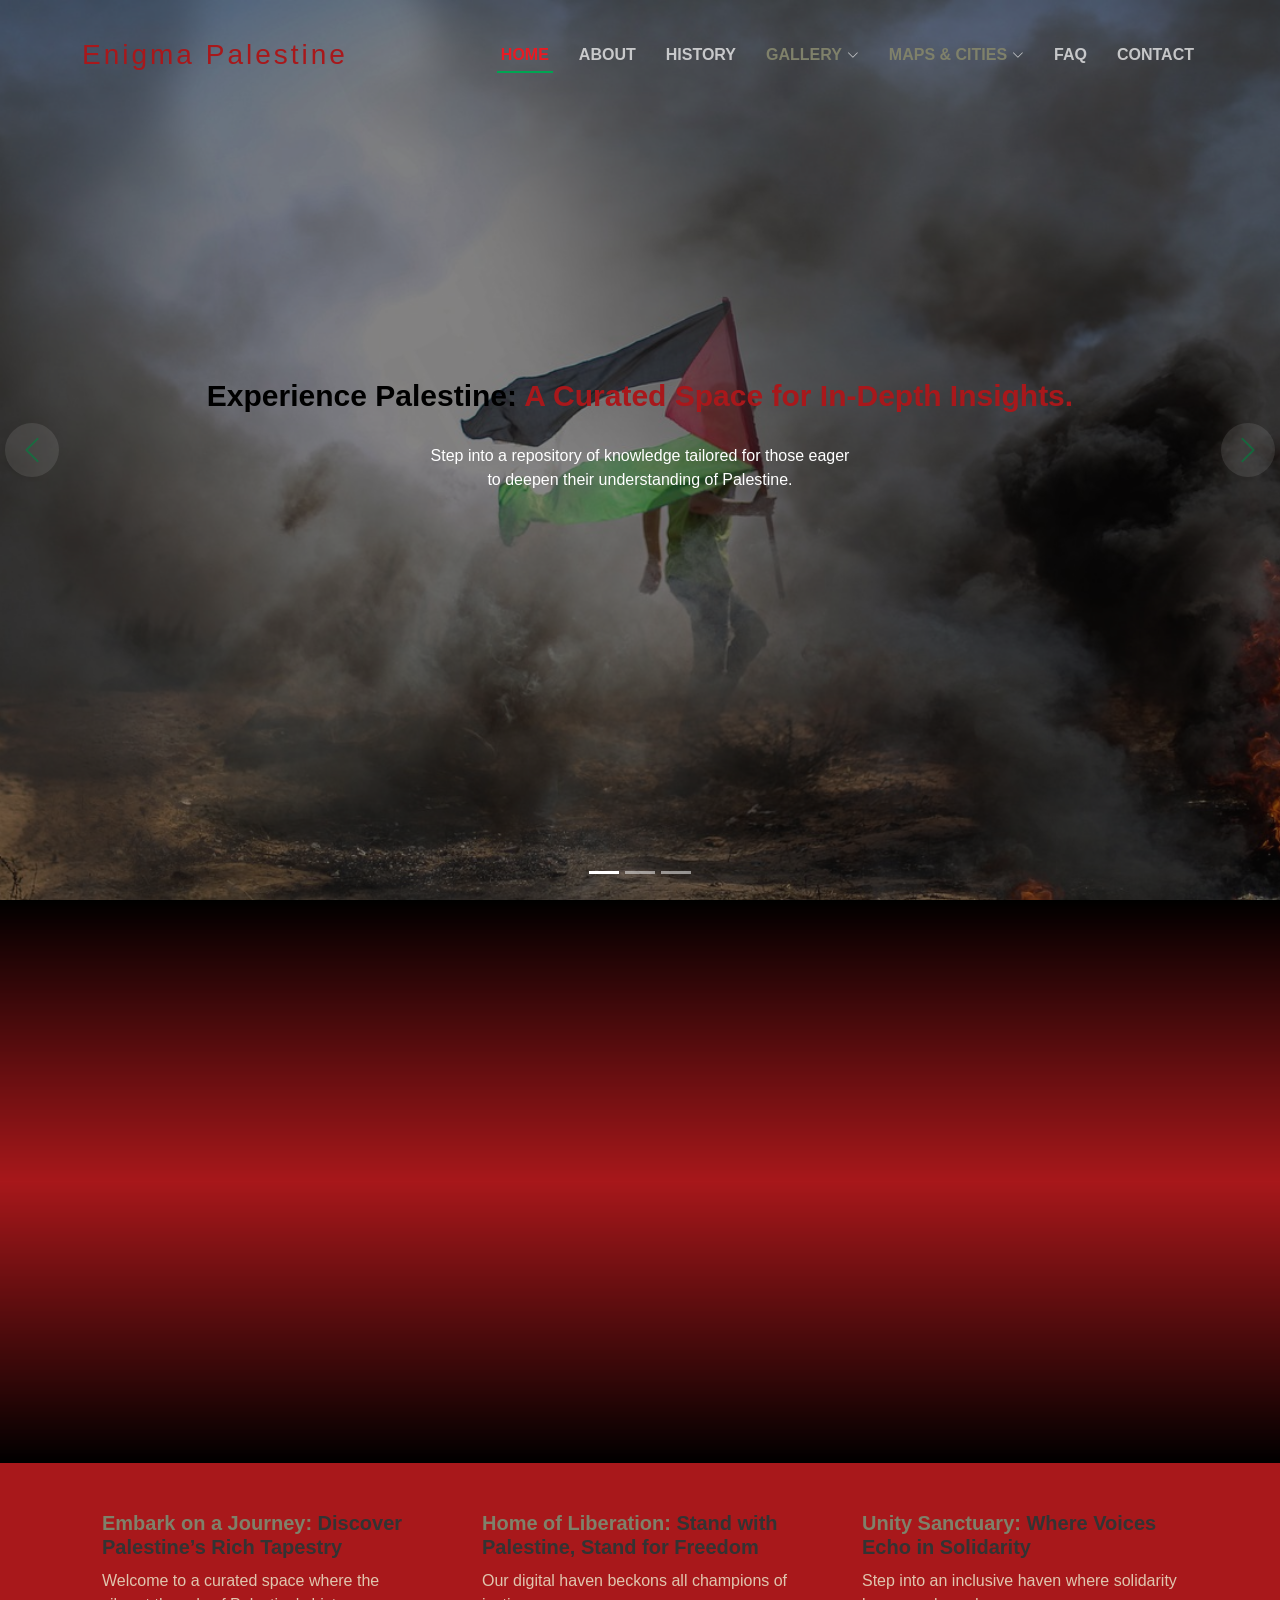
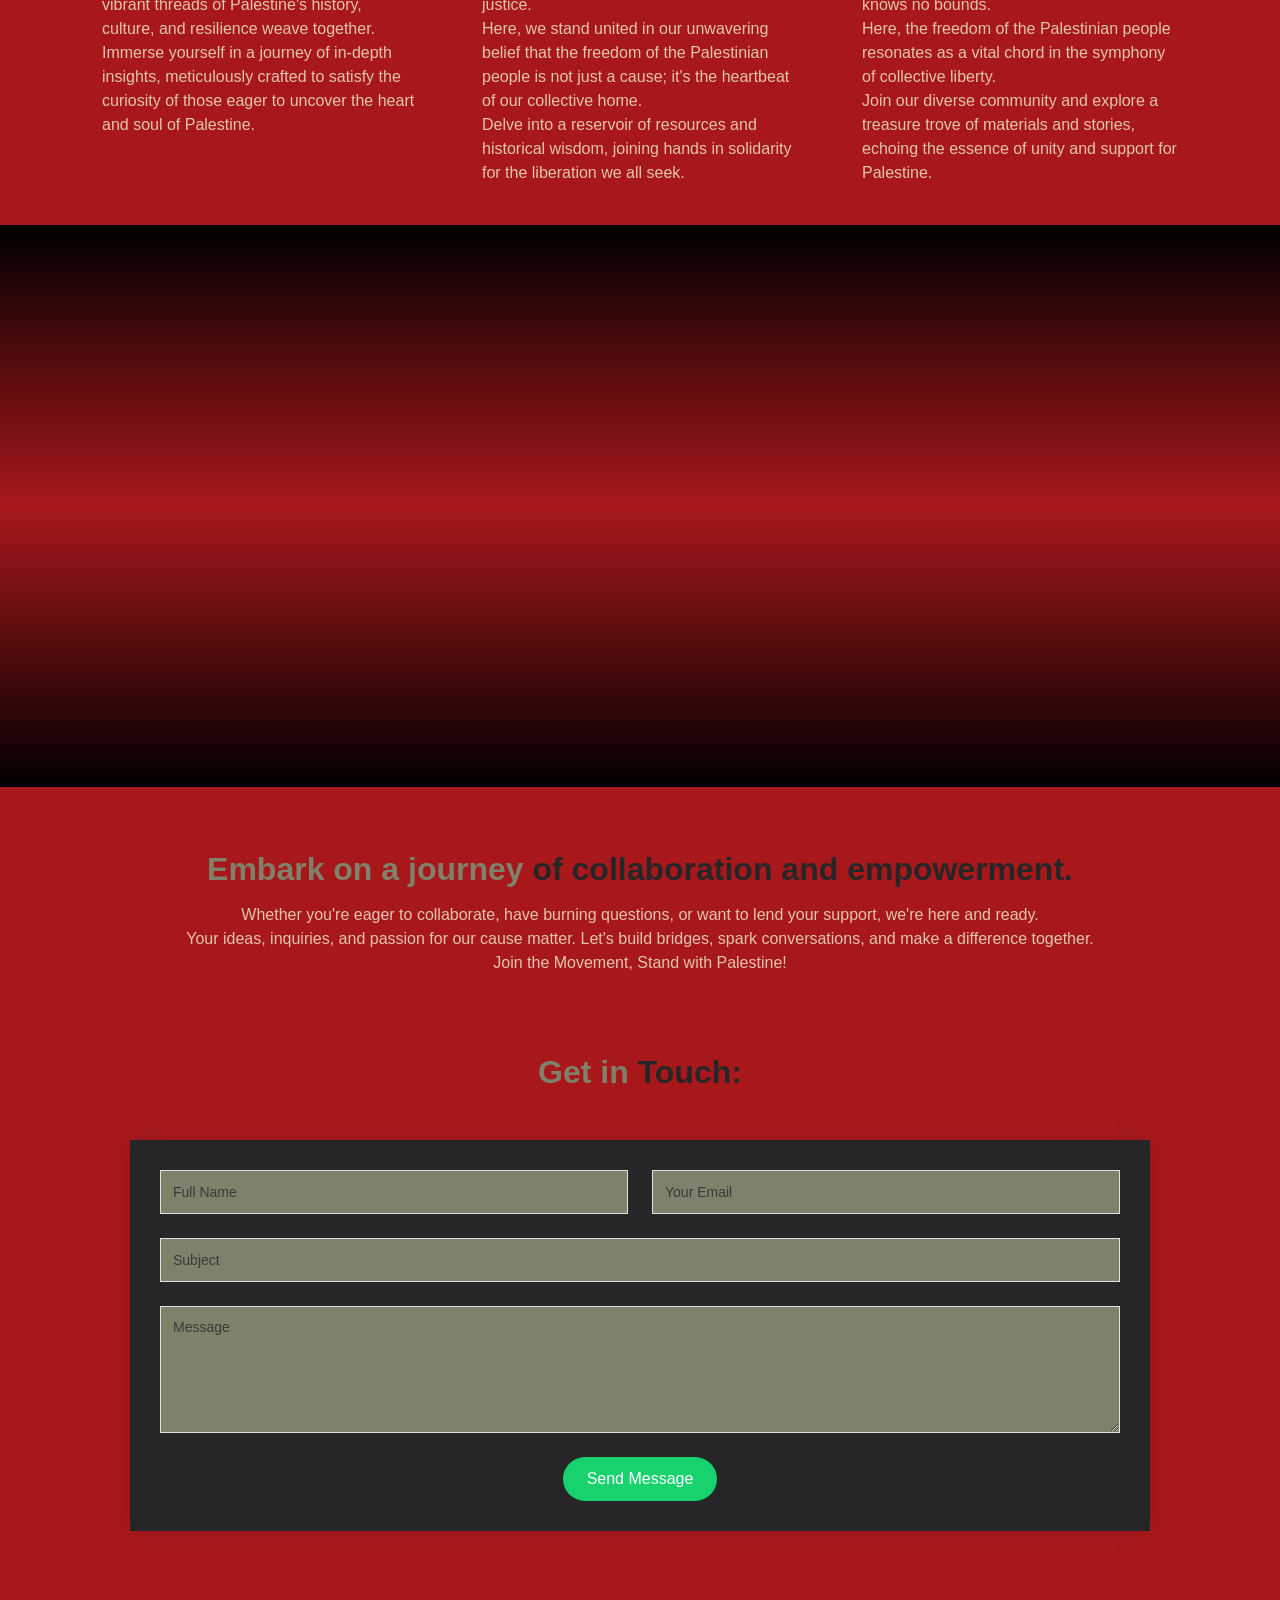
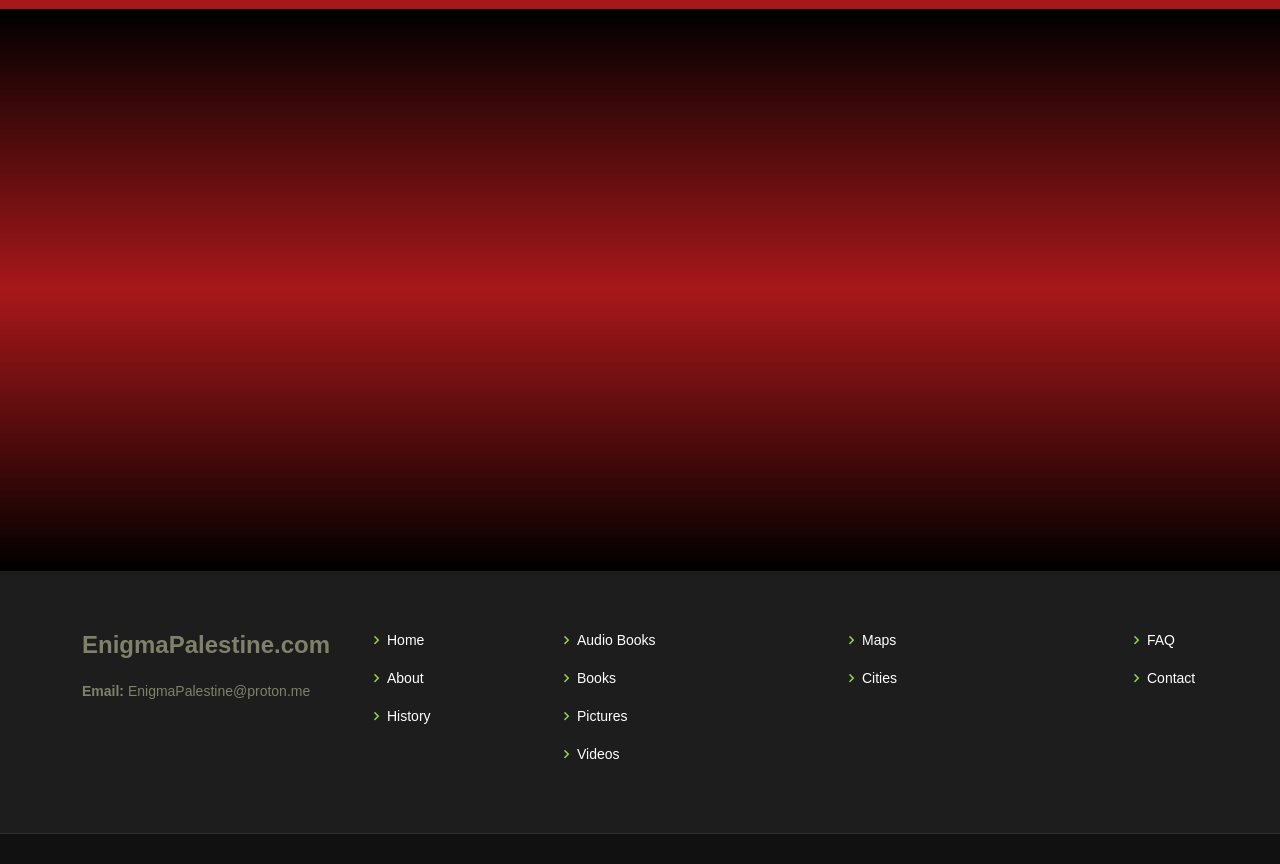
==== commit 61bffced: "make all index.html sections responsive" ====
--- a/index.html
+++ b/index.html
@@ -46,10 +46,10 @@
 
                         <li class="dropdown"><a class="nav-link scrollto" href="gallery.html"><span>Gallery</span> <i class="bi bi-chevron-down"></i></a>
                             <ul>
-                                <li><a href="#">Audio Books</a></li>
-                                <li><a href="#">Books</a></li>
-                                <li><a href="#">Pictures</a></li>
-                                <li><a href="#">Videos</a></li>
+                                <li><a href="audiobooks.html">Audio Books</a></li>
+                                <li><a href="books.html">Books</a></li>
+                                <li><a href="pictures.html">Pictures</a></li>
+                                <li><a href="videos.html">Videos</a></li>
                             </ul>
                         </li>
 
@@ -83,7 +83,7 @@
                     <div class="carousel-inner" role="listbox">
 
                                     <!-- Slide 1 -->
-                        <div class="carousel-item active" style="background-image: url(./img/slide.jpg);">
+                        <div class="carousel-item active" style="background-image: url(./img/hero/slide-1.jpg);">
                             <div class="carousel-container">
                                 <div class="carousel-content">
                                 <h2 class="animate__animated animate__fadeInDown"><span>Experience Palestine:</span> A Curated Space for In-Depth Insights.</h2>
@@ -93,7 +93,7 @@
                         </div>
 
                                     <!-- Slide 2 -->
-                        <div class="carousel-item" style="background-image: url(./img/slide.jpg);">
+                        <div class="carousel-item" style="background-image: url(./img/hero/slide-1.jpg);">
                             <div class="carousel-container">
                                 <div class="carousel-content">
                                 <h2 class="animate__animated animate__fadeInDown"><span>Championing Palestinian Freedom:</span> Our Collective Home.</h2>
@@ -104,7 +104,7 @@
                         </div>
 
                                     <!-- Slide 3 -->
-                        <div class="carousel-item" style="background-image: url(./img/slide.jpg);">
+                        <div class="carousel-item" style="background-image: url(./img/hero/slide-1.jpg);">
                             <div class="carousel-container">
                                 <div class="carousel-content">
                                 <h2 class="animate__animated animate__fadeInDown"><span>Solidarity for Palestine:</span> An Inclusive Haven.</h2>
@@ -142,31 +142,44 @@
 
                         <!--Text Section-->
 
-        <section>
-            <div class="section-title p-5">
-                <h2><span>Embark on a Journey:</span> Discover Palestine’s Rich Tapestry</h2>
-                <p>
-                    Welcome to a curated space where the vibrant threads of Palestine's history, culture, and resilience weave together.<br>
-                    Immerse yourself in a journey of in-depth insights, meticulously crafted to satisfy the curiosity of those eager to uncover the heart and soul of Palestine.
-                </p>
-            </div>
-
-            <div class="section-title p-3">
-                <h2><span>Home of Liberation:</span> Stand with Palestine, Stand for Freedom</h2>
-                <p>
-                    Our digital haven beckons all champions of justice.<br>
-                    Here, we stand united in our unwavering belief that the freedom of the Palestinian people is not just a cause; it's the heartbeat of our collective home.<br>
-                    Delve into a reservoir of resources and historical wisdom, joining hands in solidarity for the liberation we all seek.
-                </p>
-            </div>
-
-            <div class="section-title p-5">
-                <h2><span>Unity Sanctuary:</span> Where Voices Echo in Solidarity</h2>
-                <p>
-                    Step into an inclusive haven where solidarity knows no bounds.<br>
-                    Here, the freedom of the Palestinian people resonates as a vital chord in the symphony of collective liberty.<br>
-                    Join our diverse community and explore a treasure trove of materials and stories, echoing the essence of unity and support for Palestine.
-                </p>
+        <section class="home-sectrion container">
+            <div class="row align-items-start">
+    
+                <!-- First Column -->
+                <div class="col-md-4">
+                    <div class="home-section-title pt-5">
+                        <h2><span>Embark on a Journey:</span> Discover Palestine’s Rich Tapestry</h2>
+                        <p>
+                            Welcome to a curated space where the vibrant threads of Palestine's history, culture, and resilience weave together.<br>
+                            Immerse yourself in a journey of in-depth insights, meticulously crafted to satisfy the curiosity of those eager to uncover the heart and soul of Palestine.
+                        </p>
+                    </div>
+                </div>
+    
+                <!-- Second Column -->
+                <div class="col-md-4">
+                    <div class="home-section-title pt-5">
+                        <h2><span>Home of Liberation:</span> Stand with Palestine, Stand for Freedom</h2>
+                        <p>
+                            Our digital haven beckons all champions of justice.<br>
+                            Here, we stand united in our unwavering belief that the freedom of the Palestinian people is not just a cause; it's the heartbeat of our collective home.<br>
+                            Delve into a reservoir of resources and historical wisdom, joining hands in solidarity for the liberation we all seek.
+                        </p>
+                    </div>
+                </div>
+    
+                <!-- Third Column -->
+                <div class="col-md-4">
+                    <div class="home-section-title pt-5">
+                        <h2><span>Unity Sanctuary:</span> Where Voices Echo in Solidarity</h2>
+                        <p>
+                            Step into an inclusive haven where solidarity knows no bounds.<br>
+                            Here, the freedom of the Palestinian people resonates as a vital chord in the symphony of collective liberty.<br>
+                            Join our diverse community and explore a treasure trove of materials and stories, echoing the essence of unity and support for Palestine.
+                        </p>
+                    </div>
+                </div>
+    
             </div>
         </section>
 
@@ -185,8 +198,8 @@
                         <!-- ======= Contact Section ======= -->
 
         <section id="contact" class="contact">
-            <div class="container m-5">
-
+            <div class="container p-5">
+    
                 <div class="section-title">
                     <h2><span>Embark on a journey</span> of collaboration and empowerment.</h2>
                     <p>
@@ -195,37 +208,37 @@
                         Join the Movement, Stand with Palestine!
                     </p>
                 </div>
-            </div>
-
-            <div class="section-title container m-5">
-
-                <h2 class="pb-5"><span>Get in</span> Touch:</h2>
-
-                <form action="mailto:enigmaPalestine@proton.me" method="post" role="form" class="php-email-form">
-                    <div class="row">
-                        <div class="col-md-6 form-group">
-                            <input type="text" name="name" class="form-control" id="name" placeholder="Full Name" required>
-                        </div>
-                        <div class="col-md-6 form-group mt-3 mt-md-0">
-                            <input type="email" class="form-control" name="email" id="email" placeholder="Your Email" required>
-                        </div>
-                    </div>
-                    <div class="form-group mt-3">
-                        <input type="text" class="form-control" name="subject" id="subject" placeholder="Subject" required>
-                    </div>
-                    <div class="form-group mt-3">
-                        <textarea class="form-control" name="message" rows="5" placeholder="Message" required></textarea>
-                    </div>
-                    <div class="my-3">
-                        <div class="loading">Loading</div>
-                        <div class="error-message"></div>
-                        <div class="sent-message">Your message has been sent. Thank you!</div>
-                    </div>
-                    <div class="text-center">
-                        <button type="submit">Send Message</button>
-                    </div>
-                </form>
-
+    
+                <div class="section-title container mt-5">
+    
+                    <h2 class="pb-5"><span>Get in</span> Touch:</h2>
+    
+                    <form action="mailto:enigmaPalestine@proton.me" method="post" role="form" class="php-email-form">
+                        <div class="row">
+                            <div class="col-md-6 form-group">
+                                <input type="text" name="name" class="form-control" id="name" placeholder="Full Name" required>
+                            </div>
+                            <div class="col-md-6 form-group mt-3 mt-md-0">
+                                <input type="email" class="form-control" name="email" id="email" placeholder="Your Email" required>
+                            </div>
+                        </div>
+                        <div class="form-group mt-3">
+                            <input type="text" class="form-control" name="subject" id="subject" placeholder="Subject" required>
+                        </div>
+                        <div class="form-group mt-3">
+                            <textarea class="form-control" name="message" rows="5" placeholder="Message" required></textarea>
+                        </div>
+                        <div class="my-3">
+                            <div class="loading">Loading</div>
+                            <div class="error-message"></div>
+                            <div class="sent-message">Your message has been sent. Thank you!</div>
+                        </div>
+                        <div class="text-center">
+                            <button type="submit" class="btn btn-primary">Send Message</button>
+                        </div>
+                    </form>
+    
+                </div>
             </div>
         </section>
 
--- a/css/style.css
+++ b/css/style.css
@@ -684,6 +684,140 @@
 }
 
 /*--------------------------------------------------------------
+# Other Hero Section
+--------------------------------------------------------------*/
+#other-hero {
+  width: 100%;
+  height: 100vh;
+  background-color: rgba(39, 37, 34, 0.8);
+  overflow: hidden;
+  padding: 0;
+}
+
+#other-hero .other-carousel-item {
+  width: 100%;
+  height: 100vh;
+  background-size: cover;
+  background-position: center;
+  background-repeat: no-repeat;
+}
+
+#other-hero .other-carousel-item::before {
+  content: "";
+  background-color: rgba(12, 11, 10, 0.5);
+  position: absolute;
+  top: 0;
+  right: 0;
+  left: 0;
+  bottom: 0;
+}
+
+#other-hero .other-carousel-container {
+  display: flex;
+  justify-content: center;
+  align-items: center;
+  position: absolute;
+  bottom: 0;
+  top: 0;
+  left: 0;
+  right: 0;
+}
+
+#other-hero .other-carousel-content {
+  text-align: center;
+}
+
+#other-hero h2 {
+  color: #A8181B;
+  margin-bottom: 30px;
+  font-size: 30px;
+  font-weight: 700;
+}
+
+#other-hero h2 span {
+  color: black;
+}
+
+#other-hero p {
+  width: 80%;
+  animation-delay: 0.4s;
+  margin: 0 auto 30px auto;
+  color: #FFFFFF;
+}
+
+#other-hero .other-carousel-inner .other-carousel-item {
+  transition-property: opacity;
+  background-position: centerother- top;
+}
+
+#other-hero .other-carousel-inner .other-carousel-item,
+#other-hero .other-carousel-inner .active .other-carousel-item-start,
+#other-hero .other-carousel-inner .active .other-carousel-item-end {
+  opacity: 0;
+}
+
+#other-hero .other-carousel-inner .active,
+#other-hero .other-carousel-inner .other-carousel-item-next.other-carousel-item-start,
+#other-hero .other-carousel-inner .other-carousel-item-prev.other-carousel-item-end {
+  opacity: 1;
+  transition: 0.5s;
+}
+
+#other-hero .other-carousel-inner .other-carousel-item-next,
+#other-hero .other-carousel-inner .other-carousel-item-prev,
+#other-hero .other-carousel-inner .active.other-carousel-item-start,
+#other-hero .other-carousel-inner .active.other-carousel-item-end {
+  left: 0;
+  transform: translate3d(0, 0, 0);
+}
+
+#other-hero .other-carousel-control-next-icon,
+#other-hero .other-carousel-control-prev-icon {
+  background: none;
+  font-size: 30px;
+  line-height: 0;
+  width: auto;
+  height: auto;
+  background: rgba(255, 255, 255, 0.2);
+  border-radius: 50px;
+  transition: 0.3s;
+  color: #00A552;
+  width: 54px;
+  height: 54px;
+  display: flex;
+  align-items: center;
+  justify-content: center;
+}
+
+#other-hero .other-carousel-control-next-icon:hover,
+#other-hero .other-carousel-control-prev-icon:hover {
+  background: rgba(255, 255, 255, 0.3);
+  color: #A8181B;
+}
+
+#other-hero .other-carousel-indicators li {
+  cursor: pointer;
+  list-style-type: none;
+}
+
+@media (max-width: 768px) {
+  #other-hero h2 {
+    font-size: 28px;
+  }
+}
+
+@media (min-width: 1024px) {
+  #other-hero p {
+    width: 50%;
+  }
+
+  #other-hero .other-carousel-control-prev,
+  #other-hero .other-carousel-control-next {
+    width: 5%;
+  }
+}
+
+/*--------------------------------------------------------------
 # Sections General
 --------------------------------------------------------------*/
 .section-title {
@@ -708,6 +842,46 @@
   color: #E0C5AE;
 }
 
+/*----------------------------------------
+#Home page section
+----------------------------------------*/
+.home-section {
+  display: flex;
+  justify-content: space-between;
+  gap: 20px;
+  flex-wrap: wrap;
+}
+
+.home-section-title {
+  width: 100%;
+  max-width: 400px; /* Adjust as needed */
+  margin-bottom: 20px;
+  padding: 20px;
+  box-sizing: border-box;
+}
+
+h2 {
+  color: #333;
+  margin-bottom: 10px;
+  font-size: 20px;
+  font-weight: 700;
+}
+
+span {
+  color: #7F816A;
+}
+
+p {
+  color: #E0C5AE;
+  margin: 0;
+  font-size: 16px;
+}
+
+@media (max-width: 768px) {
+  .home-section-title {
+      max-width: 100%;
+  }
+}
 /*--------------------------------------------------------------
 # About
 --------------------------------------------------------------*/
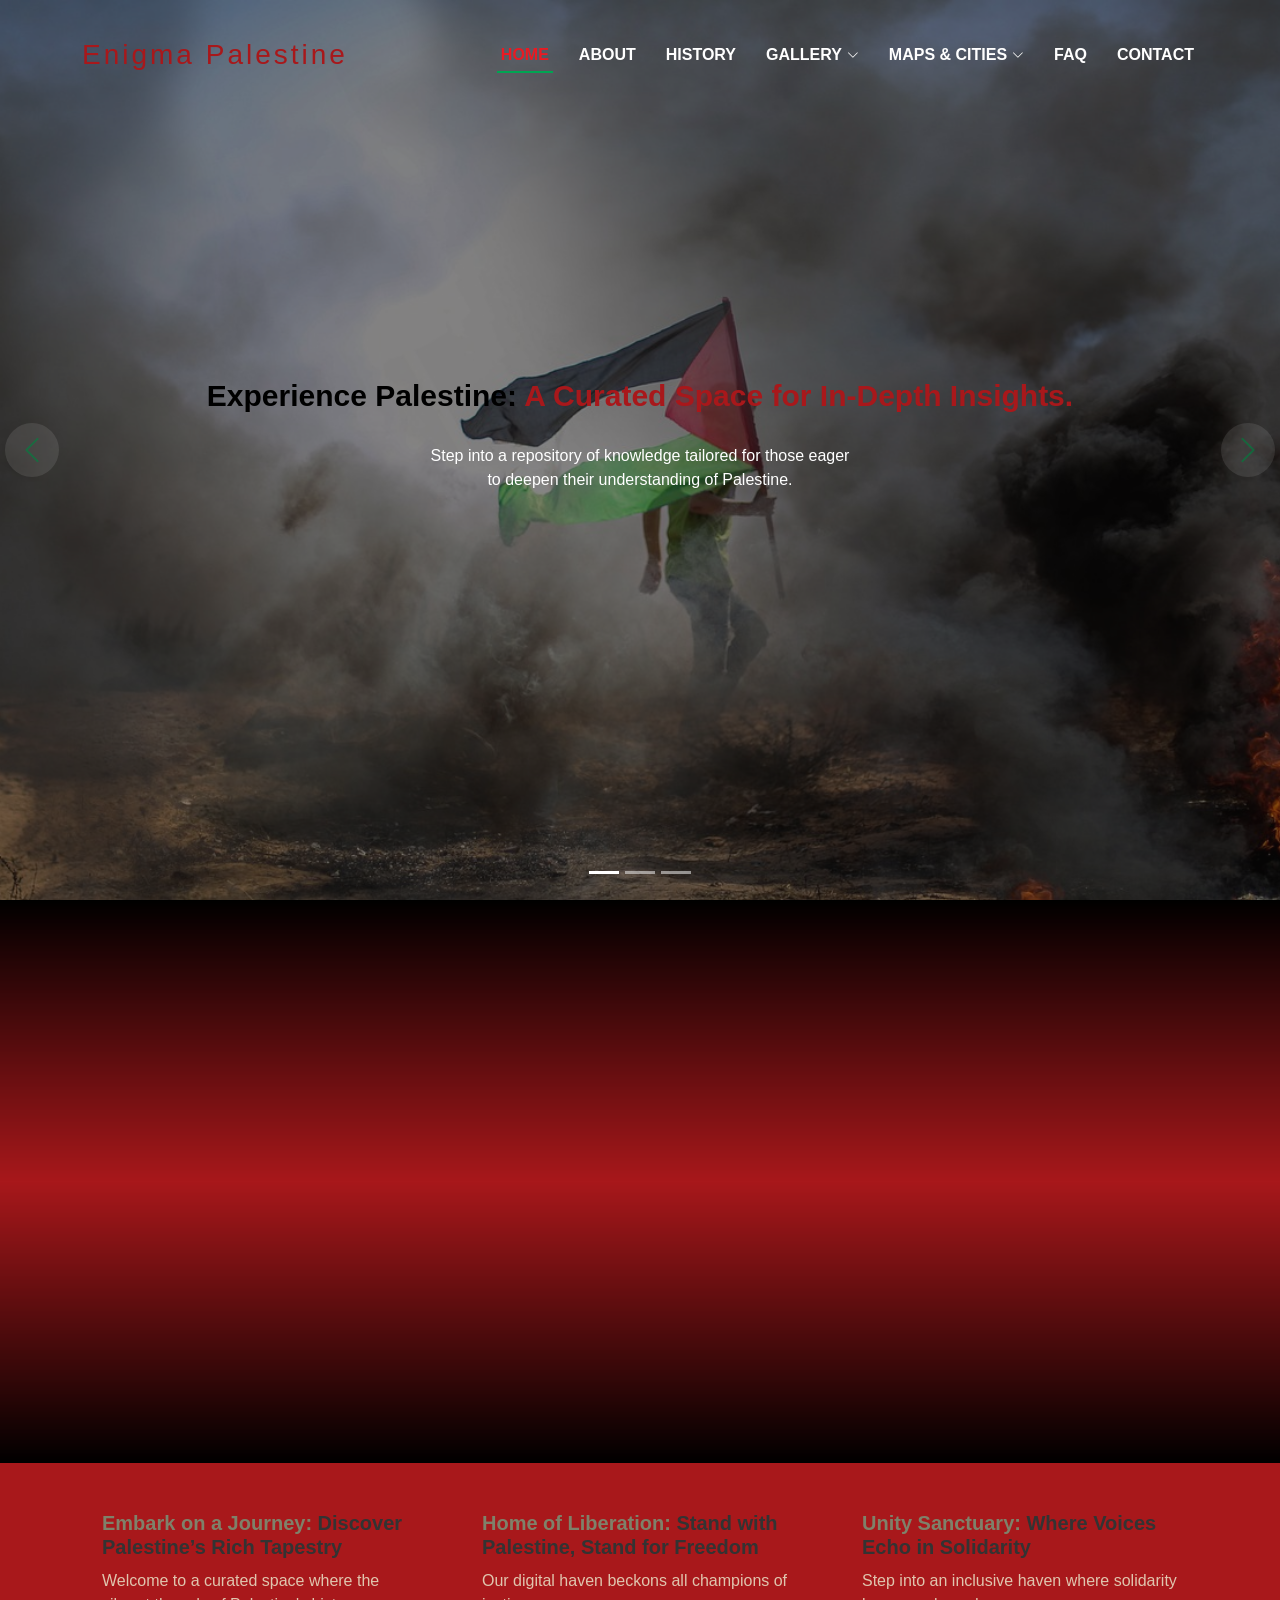
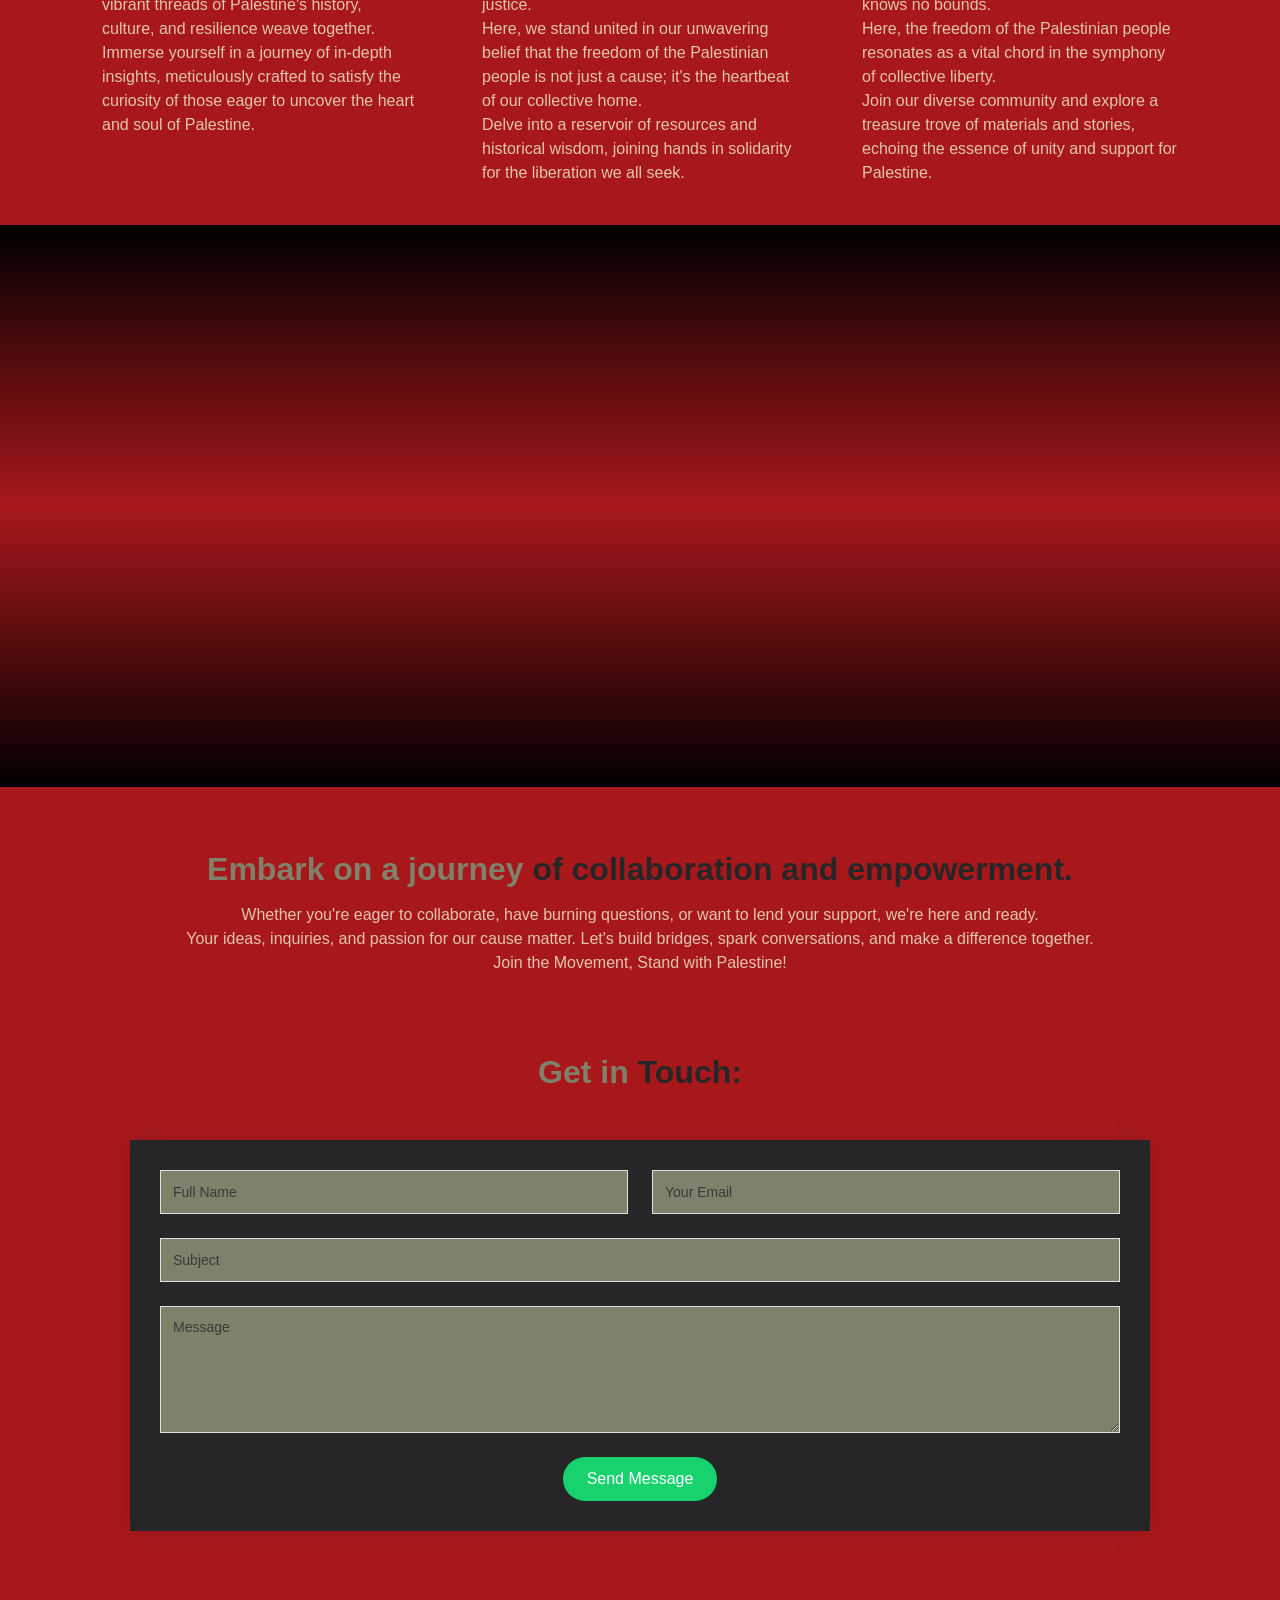
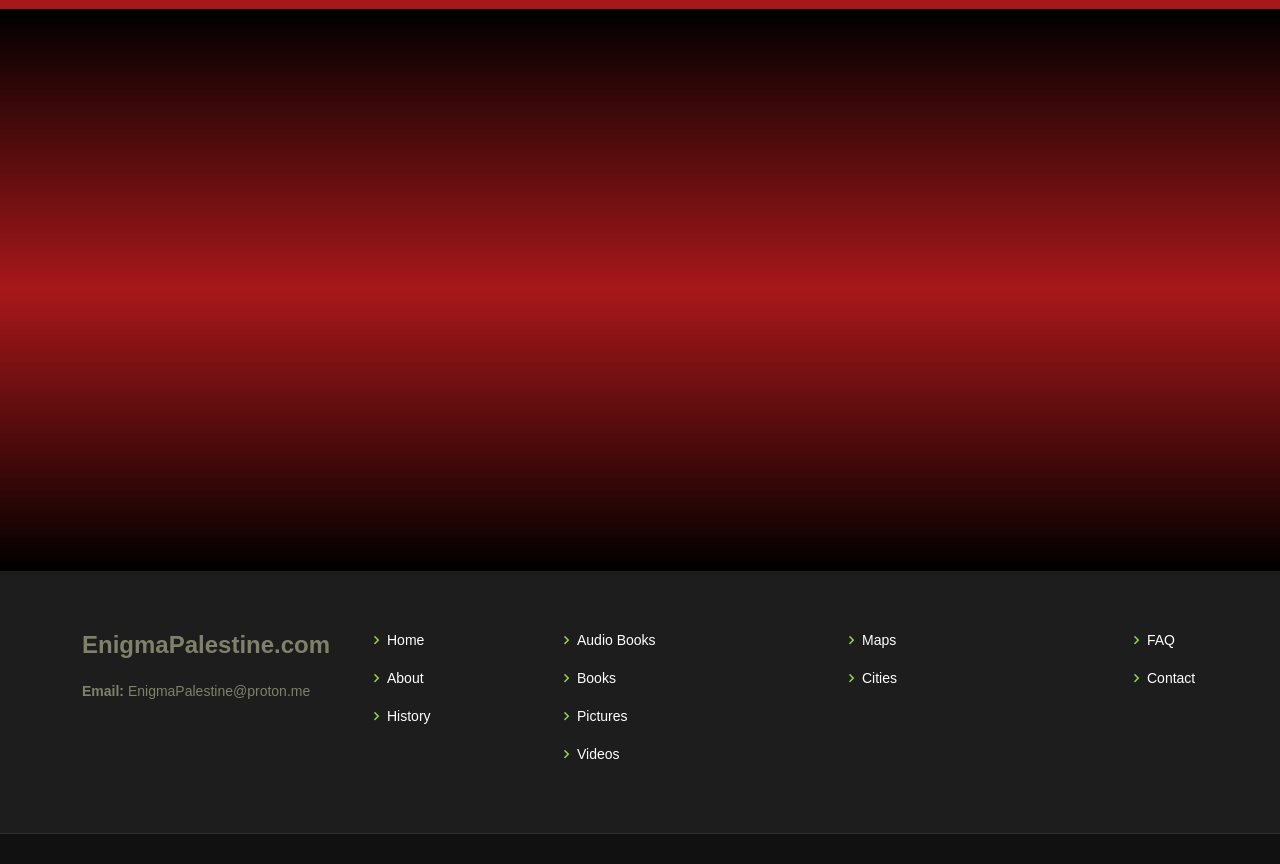
==== commit dd02c746: "fix the navbar issue ." ====
--- a/index.html
+++ b/index.html
@@ -44,7 +44,7 @@
 
                         <li><a class="nav-link scrollto" href="history.html">History</a></li>
 
-                        <li class="dropdown"><a class="nav-link scrollto" href="gallery.html"><span>Gallery</span> <i class="bi bi-chevron-down"></i></a>
+                        <li class="dropdown"><a class="nav-link scrollto" href="gallery.html">Gallery<i class="bi bi-chevron-down"></i></a>
                             <ul>
                                 <li><a href="audiobooks.html">Audio Books</a></li>
                                 <li><a href="books.html">Books</a></li>
@@ -53,7 +53,7 @@
                             </ul>
                         </li>
 
-                        <li class="dropdown"><a class="nav-link scrollto" href="maps&cities.html"><span>Maps & Cities</span> <i class="bi bi-chevron-down"></i></a>
+                        <li class="dropdown"><a class="nav-link scrollto" href="maps&cities.html">Maps & Cities<i class="bi bi-chevron-down"></i></a>
                             <ul>
                                 <li><a href="maps.html">Maps</a></li>
                                 <li><a href="cities.html">Cities</a></li>
--- a/css/style.css
+++ b/css/style.css
@@ -296,7 +296,7 @@
   font-family: "Roboto", sans-serif;
   font-size: 16px;
   font-weight: 600;
-  color: rgba(255, 255, 255, 0.7);
+  color: #FFFFFF;
   white-space: nowrap;
   transition: 0.3s;
   text-transform: uppercase;
@@ -687,14 +687,15 @@
 # Other Hero Section
 --------------------------------------------------------------*/
 #other-hero {
+  position: relative;
   width: 100%;
   height: 100vh;
-  background-color: rgba(39, 37, 34, 0.8);
   overflow: hidden;
   padding: 0;
 }
 
 #other-hero .other-carousel-item {
+  position: relative;
   width: 100%;
   height: 100vh;
   background-size: cover;
@@ -747,7 +748,7 @@
 
 #other-hero .other-carousel-inner .other-carousel-item {
   transition-property: opacity;
-  background-position: centerother- top;
+  background-position: center other- top;
 }
 
 #other-hero .other-carousel-inner .other-carousel-item,
@@ -817,6 +818,7 @@
   }
 }
 
+
 /*--------------------------------------------------------------
 # Sections General
 --------------------------------------------------------------*/
